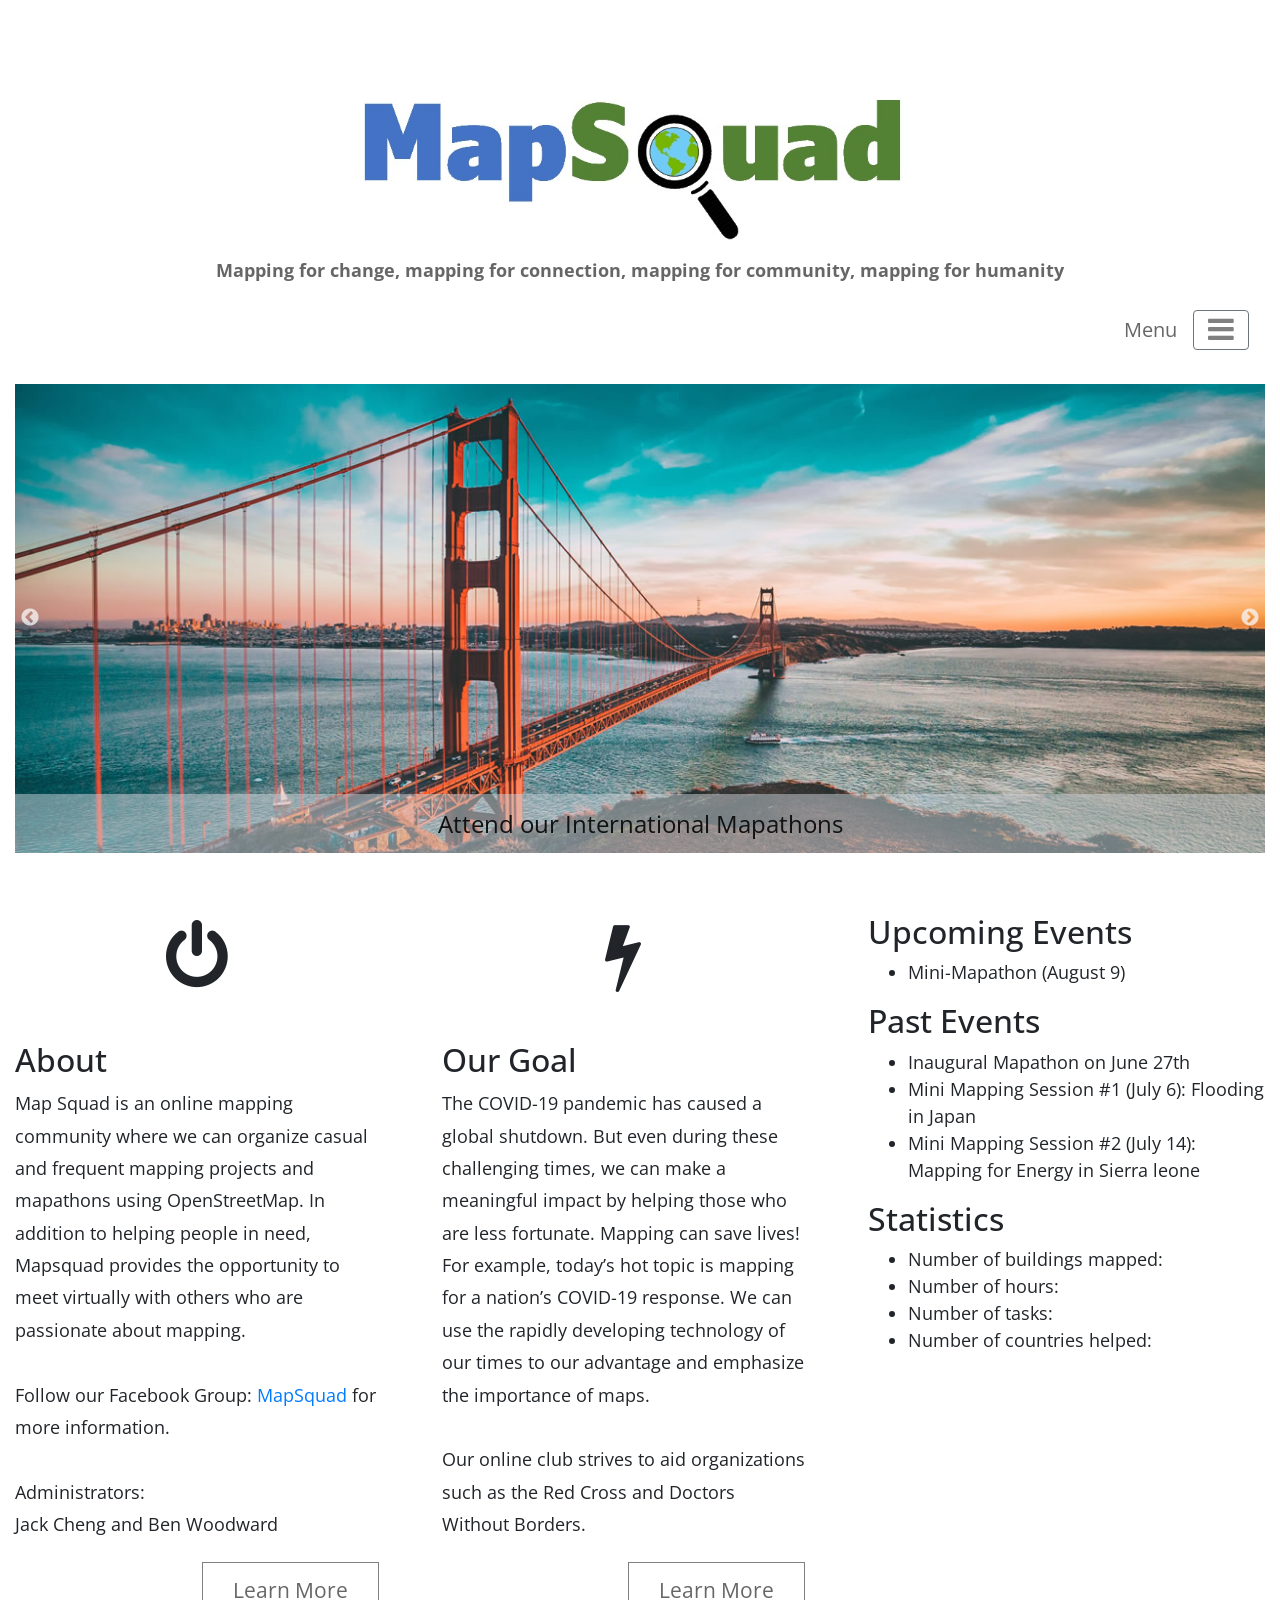
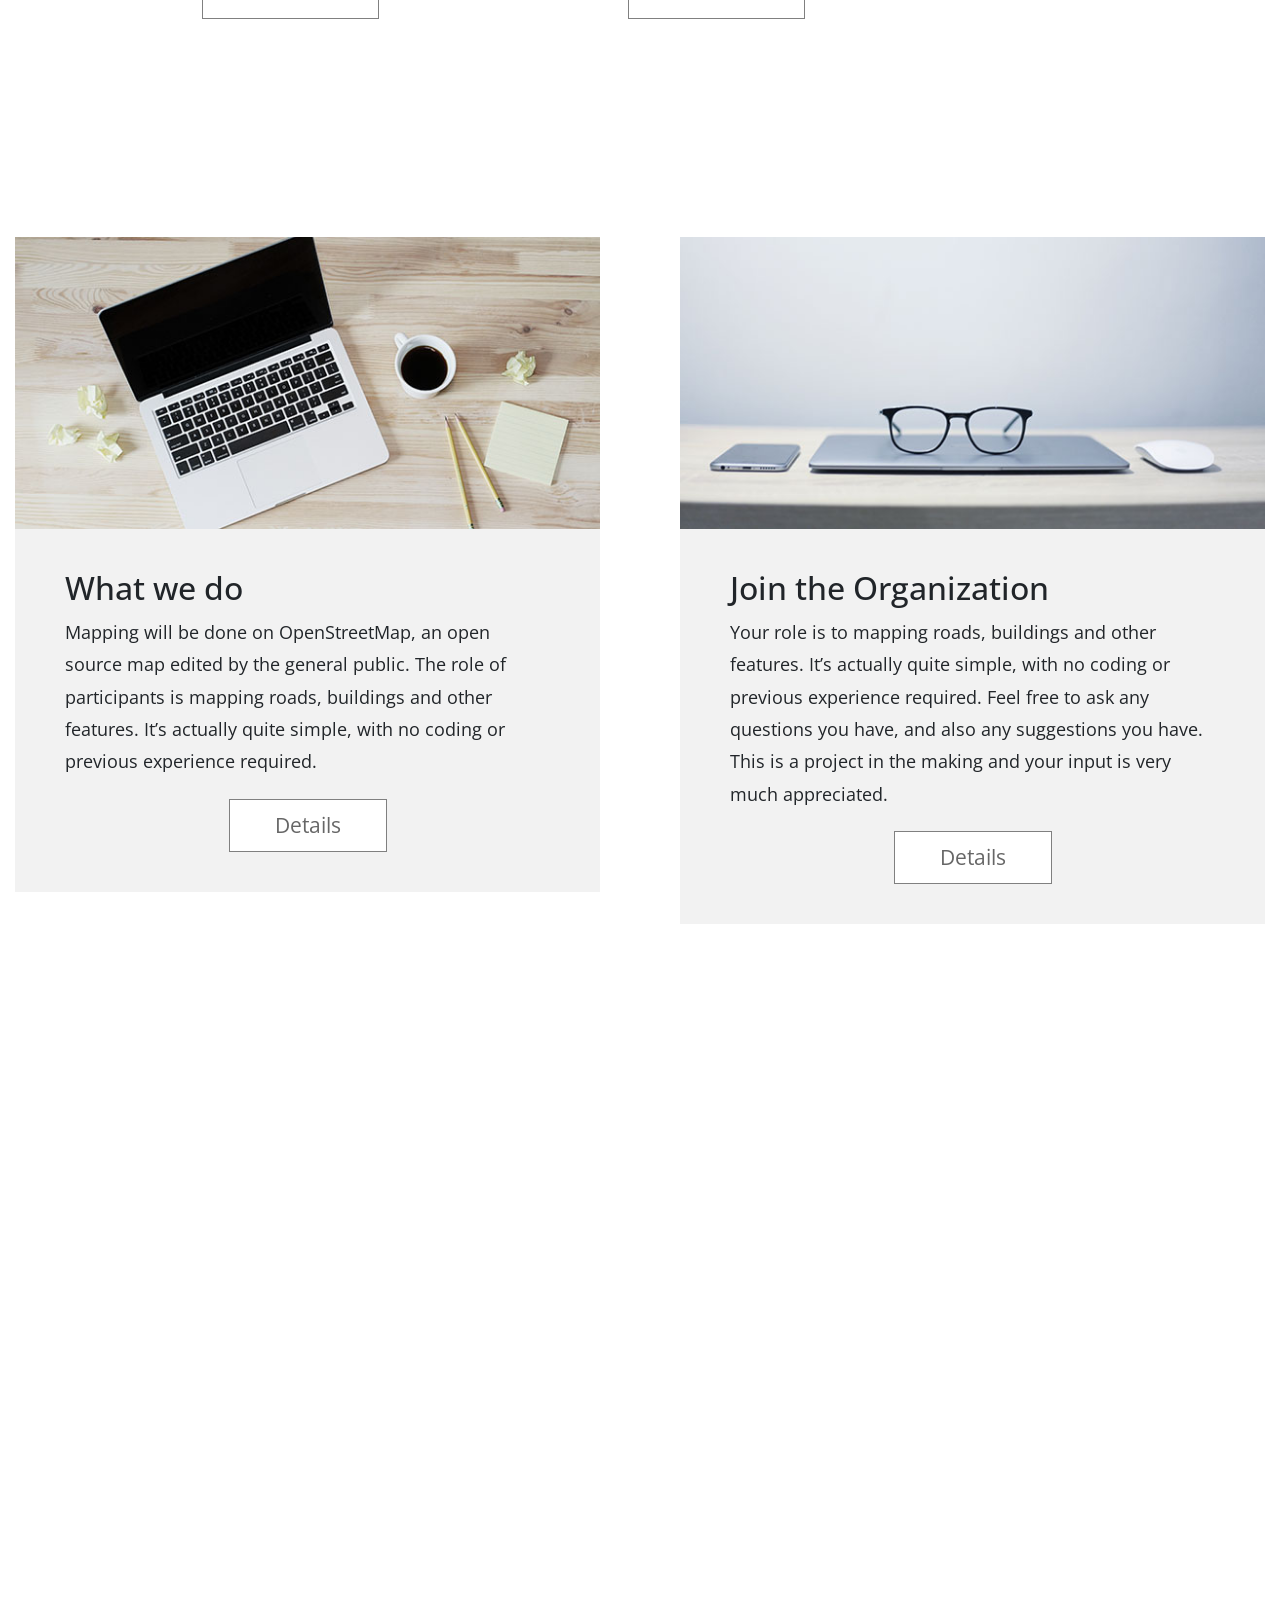
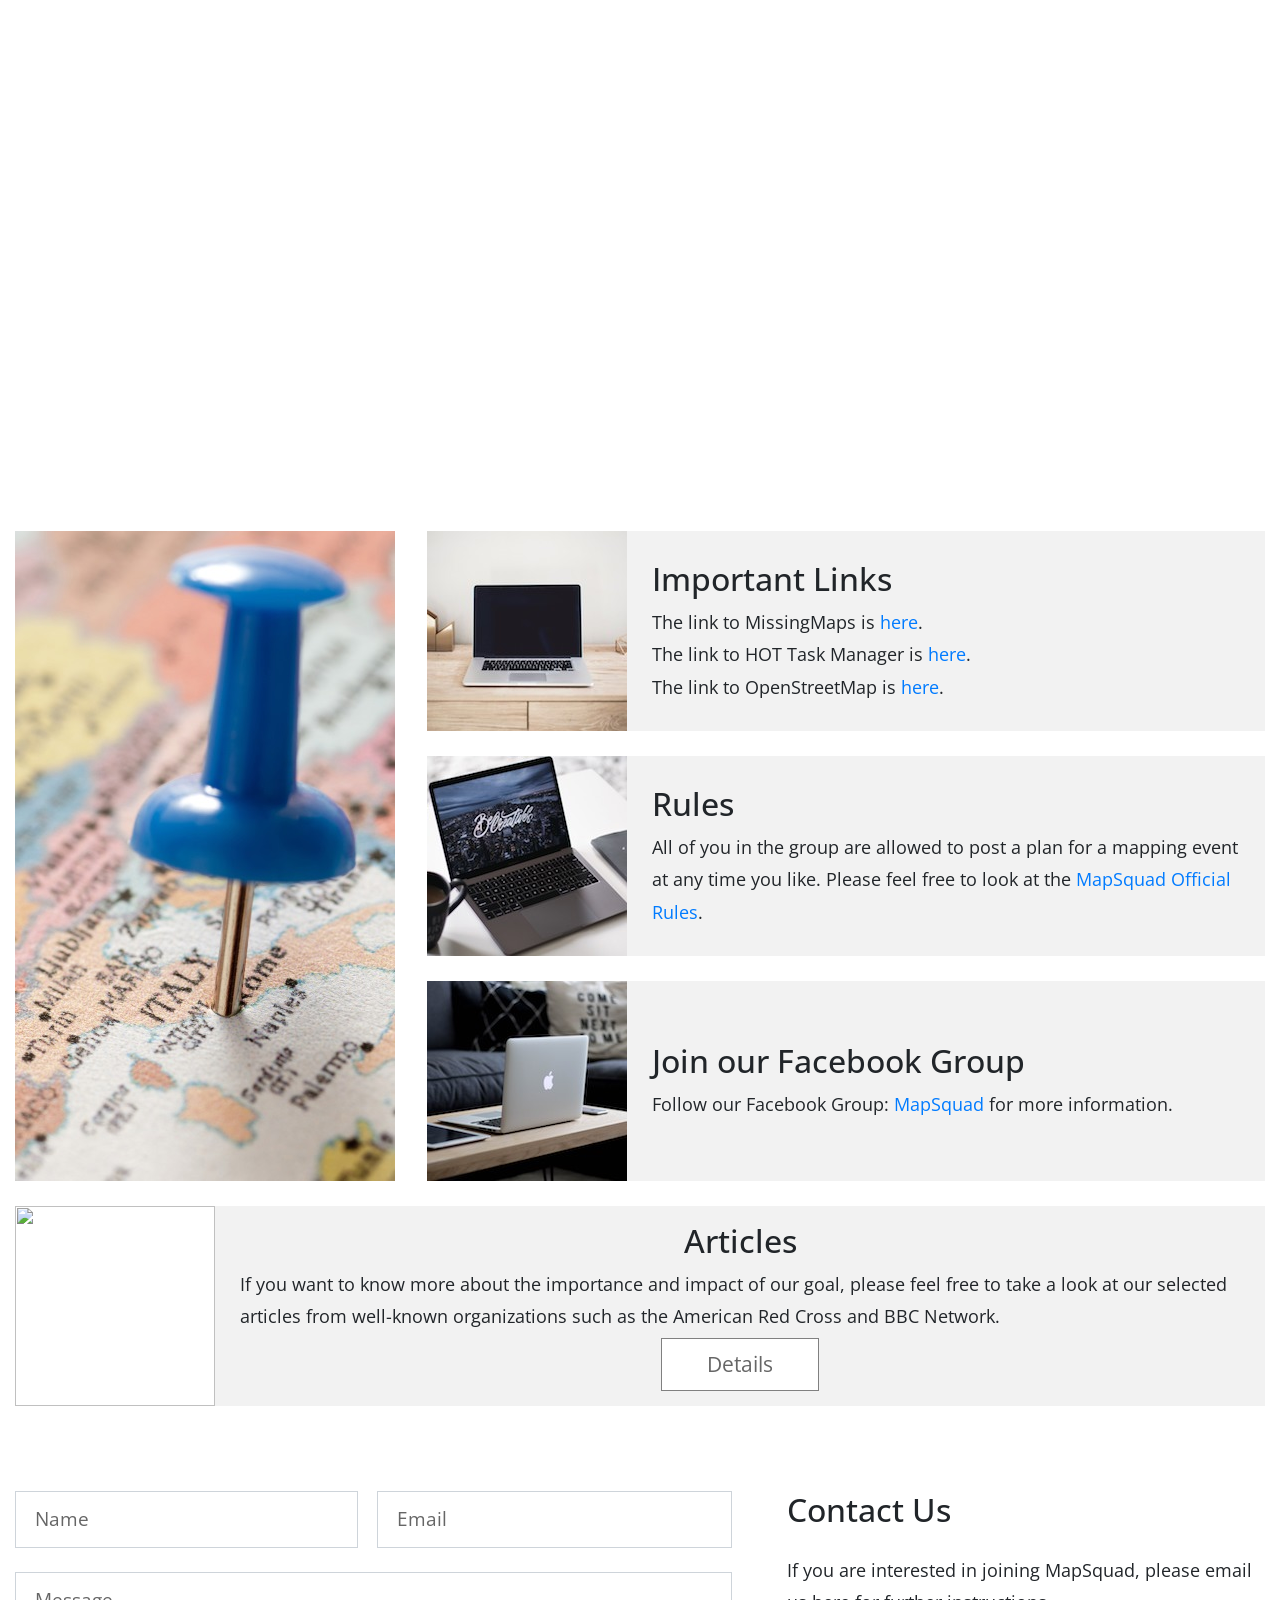
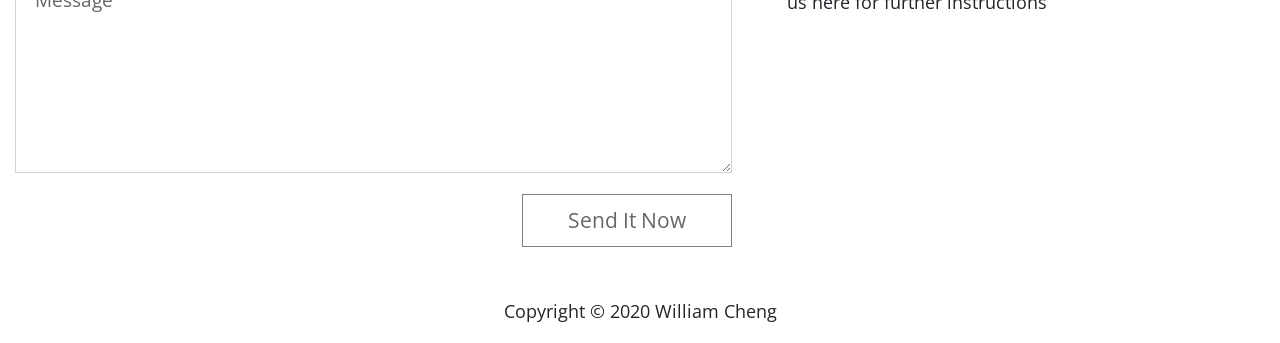
==== index.html @ 15c1f938 "Update index.html" ====
<!DOCTYPE html>
<html>

<head>
    <meta charset="utf-8">
    <meta http-equiv="X-UA-Compatible" content="IE=edge">
    <meta name="viewport" content="width=device-width, initial-scale=1">

    <title>MapSquad Official Website</title>

    <link rel="stylesheet" href="https://fonts.googleapis.com/css?family=Open+Sans:300,400">
    <!-- Google web font "Open Sans" -->
    <link rel="stylesheet" href="font-awesome-4.5.0/css/font-awesome.min.css">
    <!-- Font Awesome -->
    <link rel="stylesheet" href="css/bootstrap.min.css">
    <link rel="stylesheet" type="text/css" href="slick/slick.css" />
    <link rel="stylesheet" type="text/css" href="slick/slick-theme.css" />
    <link rel="stylesheet" href="css/tooplate-style.css">
    <!-- tooplate style -->

    <script>
        var renderPage = true;

        if (navigator.userAgent.indexOf('MSIE') !== -1 || navigator.appVersion.indexOf('Trident/') > 0) {
            /* Microsoft Internet Explorer detected in. */
            alert("Please view this in a modern browser such as Chrome,Microsoft Edge, or Firefox.");
            renderPage = false;
        }
    </script>

</head>

<body>
    <!-- Loader -->
    <div id="loader-wrapper">
        <div id="loader"></div>
        <div class="loader-section section-left"></div>
        <div class="loader-section section-right"></div>
    </div>
    <div class="container">
        <section class="tm-section-head" id="top">
            <header id="header" class="text-center tm-text-gray">
                <img src = "img/MapSquadLogo.jpg" alt = "MapSquad's Logo" style="width:600px;">
                <p><strong>Mapping for change, mapping for connection, mapping for community, mapping for humanity</strong></p>
            </header>

            <nav class="navbar narbar-light">
                <a class="navbar-brand tm-text-gray" href="#">
                    Menu
                </a>
                <button type="button" id="nav-toggle" class="navbar-toggler collapsed" data-toggle="collapse" data-target="#mainNav" aria-expanded="false"
                    aria-label="Toggle navigation">
                    <span class="navbar-toggler-icon">
                        <i class="fa fa-navicon tm-fa-toggler-icon"></i>
                    </span>
                </button>
                <div id="mainNav" class="collapse navbar-collapse tm-bg-white">
                    <ul class="navbar-nav ml-auto">
                        <li class="nav-item">
                            <a class="nav-link tm-text-gray" href="#top">Home
                                <span class="sr-only">(current)</span>
                            </a>
                        </li>
                        <li class="nav-item">
                            <a class="nav-link tm-text-gray" href="#tm-section-2">Information</a>
                        </li>
                        <li class="nav-item">
                            <a class="nav-link tm-text-gray" href="#tm-section-6">Contact</a>
                        </li>
                        <li class= "nav-item">
                            <a class = "nav-link tm-text-gray" href = "rules.html">Rules</a>
                        </li>
                        <li class= "nav-item">
                            <a class = "nav-link tm-text-gray" href = "articles.html">Articles</a>
                        </li>
                    </ul>
                </div>
            </nav>

            <div class="navbar navbar-default navbar-fixed-top">
                <a href="/index.html" class="navbar-brand"></a>
                <botton class="navbar-toggle collapsed" data-toggle="collapse" data-target="#mydropdown">
                    <span class="icon-bar"></span>
                    <span class="icon-bar"></span>
                    <span class="icon-bar"></span>
                </botton>

            </div>

            <div class="collapse navbar-collapse" id="mydropdown">

                <ul class="nav navbar-nav">
                    <li>
                        <a href="#">Home</a>
                    </li>
                    <li>
                        <a href="#">info</a>
                    </li>
                    <li>
                        <a href="#">contact</a>
                    </li>
                </ul>
            </div>
        </section>
<!--Slideshow-->
        <section class="row" id="tm-section-1">
            <div class="col-lg-12 tm-slider-col">
                <div class="tm-img-slider">
                    <div class="tm-img-slider-item" href="img/gallery-img-01.jpg">
                        <p class="tm-slider-caption">Attend our International Mapathons</p>
                        <img src="img/gallery-img-01.jpg" alt="Image" class="tm-slider-img">
                    </div>
                    <div class="tm-img-slider-item" href="img/africapic.jpg">
                        <p class="tm-slider-caption">Help make a positive difference through OpenStreetMaps</p>
                        <img src="img/africapic.jpg" alt="Image" class="tm-slider-img">
                    </div>
                    <div class="tm-img-slider-item" href="img/gallery-img-03.jpg">
                        <p class="tm-slider-caption">Volunteer online from home</p>
                        <img src="img/gallery-img-03.jpg" alt="Image" class="tm-slider-img">
                    </div>
                </div>
            </div>
        </section>

        <section class="tm-section-2 tm-section-mb" id="tm-section-2">
            <div class="row">
                <div class="col-xl-4 col-lg-4 col-md-6 mb-lg-0 mb-md-5 mb-5 pr-md-5">
                    <header class="text-center">
                        <i class="fa fa-4x fa-power-off pl-5 pb-5 pr-5 pt-2"></i>
                    </header>

                    <h2>About</h2>
                    <p>Map Squad is an online mapping community where we can organize casual and frequent mapping projects and mapathons using OpenStreetMap. 
                        In addition to helping people in need, Mapsquad provides the opportunity to meet virtually with others who are passionate about mapping.
                    <br> <br> Follow our Facebook Group:
                    <a href="https://www.facebook.com/groups/593723437943021" target="_blank">MapSquad</a> for more information. <br><br>
                    Administrators: <br>Jack Cheng and Ben Woodward
                    </p>

                    <a href="#tm-section-3" class="btn tm-btn-pad-2 float-right">Learn More</a>
                </div>
                <div class="col-xl-4 col-lg-4 col-md-6 mb-lg-0 mb-md-5 mb-5 pr-md-5">
                    <header class="text-center">
                        <i class="fa fa-4x fa-bolt pl-5 pb-5 pr-5 pt-2"></i>
                    </header>
                    <h2>Our Goal</h2>
                    <p> 
                        The COVID-19 pandemic has caused a global shutdown. But even during these challenging times, we can make a meaningful impact by helping those who are less fortunate. Mapping can save lives! For example, today’s hot topic is mapping for a nation’s COVID-19 response.
                        We can use the rapidly developing technology of our times to our advantage and emphasize the importance of maps.
                        <br><br> Our online club strives to aid organizations such as the Red Cross and Doctors Without Borders. 
                    
                    </p>

                    <a href="#tm-section-4" class="btn tm-btn-pad-2 float-right">Learn More</a>
                </div>

                <div class="col-xl-4 col-lg-4 col-md-12">
                    <h2>Upcoming Events</h2>
                    <ul>
                    <li>Mini-Mapathon (August 9)</li>
                    </ul>
                    <h2>Past Events</h2>
                    <ul>
                    <li>Inaugural Mapathon on June 27th</li>
                    <li>Mini Mapping Session #1 (July 6): Flooding in Japan</li>
                    <li>Mini Mapping Session #2 (July 14): Mapping for Energy in Sierra leone</li>
                    </ul>
                    <h2>Statistics</h2>
                    <ul>
                    <li>Number of buildings mapped: </li>
                    <li>Number of hours: </li>
                    <li>Number of tasks: </li>
                    <li>Number of countries helped:</li>
                    </ul>
                    <br>
                    <iframe src="https://calendar.google.com/calendar/embed?src=n0aubh1vg38bom6nrv19vrtueo%40group.calendar.google.com&ctz=America%2FEdmonton" style="border: 0" width="400" height="350" frameborder="0" scrolling="no" align = "center"></iframe>
                </div>
            </div>
        </section>

        <section class="tm-section-3 tm-section-mb" id="tm-section-3">
            <div class="row">
                <div class="col-md-6 tm-mb-sm-4 tm-2col-l">
                    <div class="image">
                        <img src="img/tm-img-1.jpg" class="img-fluid" />
                    </div>
                    <div class="tm-box-3">
                        <h2>What we do</h2>
                        <p> Mapping will be done on OpenStreetMap, an open source map edited by the general public.  
                            The role of participants is mapping roads, buildings and other features. It’s actually quite simple, with no coding or previous experience required. 
                            </p>
                        <div class="text-center">
                            <a href="#tm-section-5" class="btn btn-big">Details</a>
                        </div>
                    </div>
                </div>
                <div class="col-md-6 tm-2col-r">
                    <div class="image">
                        <img src="img/tm-img-2.jpg" class="img-fluid" />
                    </div>
                    <div class="tm-box-3">
                        <header>
                            <h2>Join the Organization</h2>
                        </header>
                        <p> Your role is to mapping roads, buildings and other features. It’s actually quite simple, with no coding or previous experience required.
                            
                            Feel free to ask any questions you have, and also any suggestions you have. This is a project in the making and your input is very much appreciated.
                            </p>
                        <div class="text-center">
                            <a href="#tm-section-5" class="btn btn-big">Details</a>
                        </div>
                    </div>
                </div>
            </div>
        </section>
        <iframe width="1280" height="720" src="https://www.youtube.com/embed/wEEnOqmVfqM" frameborder="0" allow="accelerometer; autoplay; encrypted-media; gyroscope; picture-in-picture" allowfullscreen></iframe>

        <section class="tm-section-4 tm-section-mb" id="tm-section-4">
            <div class="row">

            </div>
        </section>

        <section class="tm-section-5" id="tm-section-5">
            <div class="row">
                <div class="col-lg-4 col-md-12 col-sm-12">
                    <div class="image fit">
                        <img src="img/italymap.jpg" class="img-fluid">
                    </div>
                </div>
                <div class="col-lg-8 col-md-12 col-sm-12 pl-lg-0">
                    <div class="media tm-media">
                        <img src="img/sc4-img-2.jpg" class="img-responsive tm-media-img">
                        <div class="media-body tm-box-5">
                            <h2>Important Links</h2>
                            <p class="mb-0">The link to MissingMaps is <a href = "https://www.missingmaps.org/" target="_blank">here</a>.</p>
                            <p class="mb-0">The link to HOT Task Manager is <a href = "https://tasks.hotosm.org/" target = "_blank">here</a>.</p>
                            <p class="mb-0">The link to OpenStreetMap is <a href = "https://www.openstreetmap.org/" target = "_blank">here</a>.</p>
                        </div>
                    </div>
                    <div class="media tm-media">
                        <img src="img/sc4-img-3.jpg" class="img-responsive tm-media-img">
                        <div class="media-body tm-box-5">
                            <h2>Rules</h2>
                            <p class="mb-0">All of you in the group are allowed to post a plan for a mapping event at any time you like. Please feel free to look at the <a href = "rules.html">MapSquad Official Rules</a>.
                            </p>
                        </div>
                    </div>
                    <div class="media tm-media">
                        <img src="img/sc4-img-4.jpg" class="img-responsive tm-media-img">
                        <div class="media-body tm-box-5">
                            <h2>Join our Facebook Group</h2>
                            <p class="mb-0"> Follow our Facebook Group: <a href = "https://www.facebook.com/groups/593723437943021" target = "_blank">MapSquad</a> for more information. </p>
                        </div>
                    </div>
                </div>
            </div>
        </section>
        <section class="tm-section-6">
            <div class = "text-center">
                <div class="media tm-media">
                    <img src="https://bluedot.ca/wp-content/uploads/2016/03/newspaper-image-iStock_000004661519Large.jpg" class="img-responsive tm-media-img">
                    <div class="media-body tm-box-5">
                        <h2>Articles</h2>
                        <p class="mb-0" align = "left"> If you want to know more about the importance and impact of our goal, please feel free to take a look at our selected articles
                            from well-known organizations such as the American Red Cross and BBC Network.
                            </p>
                            <div class="text-center">
                                <a href = "articles.html" class="btn btn-big">Details</a>
                            </div>
                    </div>
                </div>
            </div>
        </section>

        <section class="tm-section-6" id="tm-section-6">
            <div class="row">
                <div class="col-lg-7 col-md-7 col-xs-12">
                    <div class="contact_message">
                        <form action="" method="post" class="contact-form">
                            <div class="row mb-2">
                                <div class="form-group col-xl-6">
                                    <input type="text" id="contact_name" name="contact_name" class="form-control" placeholder="Name" required/>
                                </div>
                                <div class="form-group col-xl-6 pl-xl-1">
                                    <input type="email" id="contact_email" name="contact_email" class="form-control" placeholder="Email" required/>
                                </div>
                            </div>
                            <div class="form-group">
                                <textarea id="contact_message" name="contact_message" class="form-control" rows="6" placeholder="Message" required></textarea>
                            </div>
                            <button type="submit" class="btn  tm-btn-submit float-right btn-big">Send It Now</button>
                        </form>
                    </div>
                </div>

                <div class="col-lg-5 col-md-5 col-xs-12 tm-contact-right">
                    <div class="tm-address-box">
                        <h2 class="mb-4">Contact Us</h2>
                        <p class="mb-5">If you are interested in joining MapSquad, please email us here for further instructions</p>
                    </div>
                </div>
            </div>
        </section>
        <footer class="mt-5">
            <p class="text-center">Copyright © 2020 William Cheng</p>
        </footer>
    </div>

    <!-- load JS files -->
    <script type="text/javascript" src="js/jquery-1.11.3.min.js"></script>
    <script src="js/popper.min.js"></script>
    <!-- https://popper.js.org/ -->
    <script src="js/bootstrap.min.js"></script>
    <!-- https://getbootstrap.com/ -->
    <script type="text/javascript" src="slick/slick.min.js"></script>
    <!-- Slick Carousel -->

    <script>
        function setCarousel() {
            var slider = $('.tm-img-slider');

            if (slider.hasClass('slick-initialized')) {
                slider.slick('destroy');
            }

            if ($(window).width() > 991) {
                // Slick carousel
                slider.slick({
                    autoplay: true,
                    fade: true,
                    speed: 800,
                    infinite: true,
                    slidesToShow: 1,
                    slidesToScroll: 1
                });
            } else {
                slider.slick({
                    autoplay: true,
                    fade: true,
                    speed: 800,
                    infinite: true,
                    slidesToShow: 1,
                    slidesToScroll: 1
                });
            }
        }

        $(document).ready(function () {
            if (renderPage) {
                $('body').addClass('loaded');
            }

            setCarousel();

            $(window).resize(function () {
                setCarousel();
            });

            // Close menu after link click
            $('.nav-link').click(function () {
                $('#mainNav').removeClass('show');
            });

            // https://css-tricks.com/snippets/jquery/smooth-scrolling/
            // Select all links with hashes
            $('a[href*="#"]')
                // Remove links that don't actually link to anything
                .not('[href="#"]')
                .not('[href="#0"]')
                .click(function (event) {
                    // On-page links
                    if (
                        location.pathname.replace(/^\//, '') == this.pathname.replace(/^\//, '')
                        &&
                        location.hostname == this.hostname
                    ) {
                        // Figure out element to scroll to
                        var target = $(this.hash);
                        target = target.length ? target : $('[name=' + this.hash.slice(1) + ']');
                        // Does a scroll target exist?
                        if (target.length) {
                            // Only prevent default if animation is actually gonna happen
                            event.preventDefault();
                            $('html, body').animate({
                                scrollTop: target.offset().top + 1
                            }, 1000, function () {
                                // Callback after animation
                                // Must change focus!
                                var $target = $(target);
                                $target.focus();
                                if ($target.is(":focus")) { // Checking if the target was focused
                                    return false;
                                } else {
                                    $target.attr('tabindex', '-1'); // Adding tabindex for elements not focusable
                                    $target.focus(); // Set focus again
                                };
                            });
                        }
                    }
                });
        });
    </script>

</body>

</html>
---- css/tooplate-style.css ----
/*

Template 2103 Central

http://www.tooplate.com/view/2103-central
	
*/

body {
  font-family: "Open Sans", Helvetica, Arial, sans-serif;
  font-size: 18px;
  font-weight: 400;
  -webkit-font-smoothing: antialiased;
  overflow-x: hidden;
}

a:hover,
a:focus,
.tm-text-gray {
  color: #666666;
}

.tm-text-black {
  color: #212529;
}
h1 {
  font-size: 3rem;
}
p {
  line-height: 1.8;
}

.navbar-toggler {
  border-color: #6c757d;
  cursor: pointer;
}

#mainNav {
  background: white;
  padding: 5px 15px;
  width: 180px;
  position: absolute;
  top: 50px;
  right: 15px;
  -webkit-box-shadow: 0px 0px 7px 0px rgba(214, 214, 214, 1);
  -moz-box-shadow: 0px 0px 7px 0px rgba(214, 214, 214, 1);
  box-shadow: 0px 0px 7px 0px rgba(214, 214, 214, 1);
  z-index: 1000;
}

.navbar {
  justify-content: flex-end;
}
button {
  cursor: pointer;
}
button:focus {
  outline: none;
}
.tm-section-mb {
  margin-bottom: 90px;
}

#top {
  padding-top: 65px;
}

#tm-section-2,
#tm-section-6 {
  padding-top: 60px;
}

.tm-section-4 {
  padding: 0px;
  padding-top: 100px;
  padding-bottom: 80px;
  background-image: url(../img/maptable.jpg);
  background-size: cover;
  background-attachment: fixed;
  background-position: center;
  position: relative;
  height: 300px;
}

.menu {
  float: right;
}

.tm-box-3 {
  padding: 40px 50px;
  background: #f2f2f2;
}

.tm-box-5 {
  display: flex;
  flex-direction: column;
  justify-content: center;
  padding-left: 25px;
  padding-right: 25px;
  min-height: 200px;
  background: #f2f2f2;
}

.tm-media {
  margin-bottom: 25px;
}

.slick-dots li button:before {
  font-size: 20px;
  color: white;
  opacity: 1;
}

.tm-img-slider-item {
  position: relative;
}

.tm-slider-caption {
  color: white;
  font-size: 1.5rem;
  position: absolute;
  bottom: 0;
  left: 0;
  width: 100%;
  text-align: center;
  z-index: 1000;
  margin-bottom: 0;
  padding: 8px 30px;
  background-color: rgba(206, 212, 218, 0.5);
  color: #111;
}

.tm-img-container {
  width: 96%;
  max-width: 1020px;
}

.slick-dots {
  position: absolute;
  bottom: -50px;
  display: block;
  width: 100%;
  padding: 0;
  list-style: none;
  text-align: center;
}

.slick-prev:before,
.slick-next:before {
  color: #f8f9fa;
}

.slick-prev {
  left: 5px;
  z-index: 1000;
}

.slick-next {
  right: 5px;
}
.tm-slider-img {
  width: 100%;
}

.tm-slider-img,
.slick-slide {
  min-height: 250px;
}

.tm-slider-img {
  min-width: 500px;
}

.footer {
  padding: 15px;
  position: absolute;
  bottom: 0;
  left: 0;
  color: white;
  text-align: center;
  width: 100%;
}

a {
  transition: all 0.3s ease;
}

.btn {
  background-color: white;
  border-color: gray;
  border-radius: 0;
  color: #666666;
  font-size: 1.3rem;
  margin-top: 5px;
  padding: 12px 30px;
}

.btn-big {
  padding: 10px 45px;
}

.btn:hover,
.btn:focus {
  background-color: gray;
  color: white;
}

.tm-media-img {
  width: 200px;
  height: 200px;
}

.float-right {
  float: right;
}

.tm-fa-toggler-icon {
  font-size: 30px;
  padding: 0;
  color: gray;
}

.tm-2col-l {
  padding-right: 40px;
}
.tm-2col-r {
  padding-left: 40px;
}

.form-control {
  border-radius: 0;
  font-size: 1.2rem;
  padding: 13px 19px;
}

.form-control:focus {
  border-color: #b5b5b5;
  box-shadow: 0 0 0 0.2rem #a3a3a329;
}

.form-control::placeholder {
  /* Chrome, Firefox, Opera, Safari 10.1+ */
  color: #666666;
  opacity: 1;
  /* Firefox */
}

.form-control:-ms-input-placeholder {
  /* Internet Explorer 10-11 */
  color: #666666;
}

.form-control::-ms-input-placeholder {
  /* Microsoft Edge */
  color: #666666;
}

.form-control::placeholder {
  /* Chrome, Firefox, Opera, Safari 10.1+ */
  color: #666666;
  opacity: 1;
  /* Firefox */
}

.form-control:-ms-input-placeholder {
  /* Internet Explorer 10-11 */
  color: #666666;
}

.form-control::-ms-input-placeholder {
  /* Microsoft Edge */
  color: #666666;
}

/* Loader */

#loader-wrapper {
  position: fixed;
  top: 0;
  left: 0;
  width: 100%;
  height: 100%;
  z-index: 2000;
}
#loader {
  display: block;
  position: relative;
  left: 50%;
  top: 50%;
  width: 150px;
  height: 150px;
  margin: -75px 0 0 -75px;
  border-radius: 50%;
  border: 3px solid transparent;
  border-top-color: #3498db;

  -webkit-animation: spin 2s linear infinite; /* Chrome, Opera 15+, Safari 5+ */
  animation: spin 2s linear infinite; /* Chrome, Firefox 16+, IE 10+, Opera */

  z-index: 1001;
}

#loader:before {
  content: "";
  position: absolute;
  top: 5px;
  left: 5px;
  right: 5px;
  bottom: 5px;
  border-radius: 50%;
  border: 3px solid transparent;
  border-top-color: #e74c3c;

  -webkit-animation: spin 3s linear infinite; /* Chrome, Opera 15+, Safari 5+ */
  animation: spin 3s linear infinite; /* Chrome, Firefox 16+, IE 10+, Opera */
}

#loader:after {
  content: "";
  position: absolute;
  top: 15px;
  left: 15px;
  right: 15px;
  bottom: 15px;
  border-radius: 50%;
  border: 3px solid transparent;
  border-top-color: #f9c922;

  -webkit-animation: spin 1.5s linear infinite; /* Chrome, Opera 15+, Safari 5+ */
  animation: spin 1.5s linear infinite; /* Chrome, Firefox 16+, IE 10+, Opera */
}

@-webkit-keyframes spin {
  0% {
    -webkit-transform: rotate(0deg); /* Chrome, Opera 15+, Safari 3.1+ */
    -ms-transform: rotate(0deg); /* IE 9 */
    transform: rotate(0deg); /* Firefox 16+, IE 10+, Opera */
  }
  100% {
    -webkit-transform: rotate(360deg); /* Chrome, Opera 15+, Safari 3.1+ */
    -ms-transform: rotate(360deg); /* IE 9 */
    transform: rotate(360deg); /* Firefox 16+, IE 10+, Opera */
  }
}
@keyframes spin {
  0% {
    -webkit-transform: rotate(0deg); /* Chrome, Opera 15+, Safari 3.1+ */
    -ms-transform: rotate(0deg); /* IE 9 */
    transform: rotate(0deg); /* Firefox 16+, IE 10+, Opera */
  }
  100% {
    -webkit-transform: rotate(360deg); /* Chrome, Opera 15+, Safari 3.1+ */
    -ms-transform: rotate(360deg); /* IE 9 */
    transform: rotate(360deg); /* Firefox 16+, IE 10+, Opera */
  }
}

#loader-wrapper .loader-section {
  position: fixed;
  top: 0;
  width: 51%;
  height: 100%;
  background: #222222;
  z-index: 1000;
  -webkit-transform: translateX(0); /* Chrome, Opera 15+, Safari 3.1+ */
  -ms-transform: translateX(0); /* IE 9 */
  transform: translateX(0); /* Firefox 16+, IE 10+, Opera */
}

#loader-wrapper .loader-section.section-left {
  left: 0;
}

#loader-wrapper .loader-section.section-right {
  right: 0;
}

/* Loaded */
.loaded #loader-wrapper .loader-section.section-left {
  -webkit-transform: translateX(-100%); /* Chrome, Opera 15+, Safari 3.1+ */
  -ms-transform: translateX(-100%); /* IE 9 */
  transform: translateX(-100%); /* Firefox 16+, IE 10+, Opera */

  -webkit-transition: all 0.7s 0.3s cubic-bezier(0.645, 0.045, 0.355, 1);
  transition: all 0.7s 0.3s cubic-bezier(0.645, 0.045, 0.355, 1);
}

.loaded #loader-wrapper .loader-section.section-right {
  -webkit-transform: translateX(100%); /* Chrome, Opera 15+, Safari 3.1+ */
  -ms-transform: translateX(100%); /* IE 9 */
  transform: translateX(100%); /* Firefox 16+, IE 10+, Opera */

  -webkit-transition: all 0.7s 0.3s cubic-bezier(0.645, 0.045, 0.355, 1);
  transition: all 0.7s 0.3s cubic-bezier(0.645, 0.045, 0.355, 1);
}

.loaded #loader {
  opacity: 0;
  -webkit-transition: all 0.3s ease-out;
  transition: all 0.3s ease-out;
}
.loaded #loader-wrapper {
  visibility: hidden;

  -webkit-transform: translateY(-100%); /* Chrome, Opera 15+, Safari 3.1+ */
  -ms-transform: translateY(-100%); /* IE 9 */
  transform: translateY(-100%); /* Firefox 16+, IE 10+, Opera */

  -webkit-transition: all 0.3s 1s ease-out;
  transition: all 0.3s 1s ease-out;
}

/* JavaScript Turned Off */
.no-js #loader-wrapper {
  display: none;
}

@media screen and (max-width: 1199px) {
  .tm-2col-l {
    padding-right: 30px;
  }
  .tm-2col-r {
    padding-left: 30px;
  }
}

@media screen and (max-width: 991px) {
  .tm-img-container {
    max-width: 490px;
    width: 90%;
  }
  .tm-address-box {
    padding-left: 10px;
  }
  .fit {
    margin-bottom: 50px;
  }
  .tm-slider-caption {
    font-size: 1rem;
    padding: 8px 10px;
  }
  .tm-2col-l {
    padding-right: 20px;
  }
  .tm-2col-r {
    padding-left: 20px;
  }
}

@media screen and (max-width: 768px) {
  .navbar {
    justify-content: flex-end;
    position: fixed;
    right: 0;
    top: 0;
    z-index: 1000;
    flex-direction: column;
    align-items: end;
  }
  #mainNav {
    top: 90px;
    right: 30px;
  }

  .tm-2col-l {
    padding-right: 15px;
  }
  .tm-2col-r {
    padding-left: 15px;
  }
  .tm-address-box {
    padding-left: 0;
    padding-top: 40px;
  }
  .tm-form-section {
    padding-top: 80px;
    padding-bottom: 100px;
  }
  .tm-box-5 {
    padding-top: 25px;
    padding-bottom: 25px;
  }
  .tm-section-mb {
    margin-bottom: 60px;
  }
  .tm-mb-sm-4 {
    margin-bottom: 30px;
  }
}

@media screen and (max-width: 540px) {
  .tm-address-box {
    margin-bottom: 50px;
  }
  .tm-page-4-content {
    margin-bottom: 50px;
  }

  .tm-slider-caption {
    right: 0;
    left: 0;
    bottom: 0;
  }

  .tm-slider-col {
    padding-left: 0;
    padding-right: 0;
  }
}

@media screen and (max-width: 430px) {
  .tm-media {
    flex-direction: column;
  }
  .navbar {
    padding: 0;
  }
}

@media (min-width: 768px) {
  .tm-contact-right {
    padding-left: 40px;
  }
}

@media (min-width: 1200px) {
  .container {
    max-width: 1310px;
  }
}
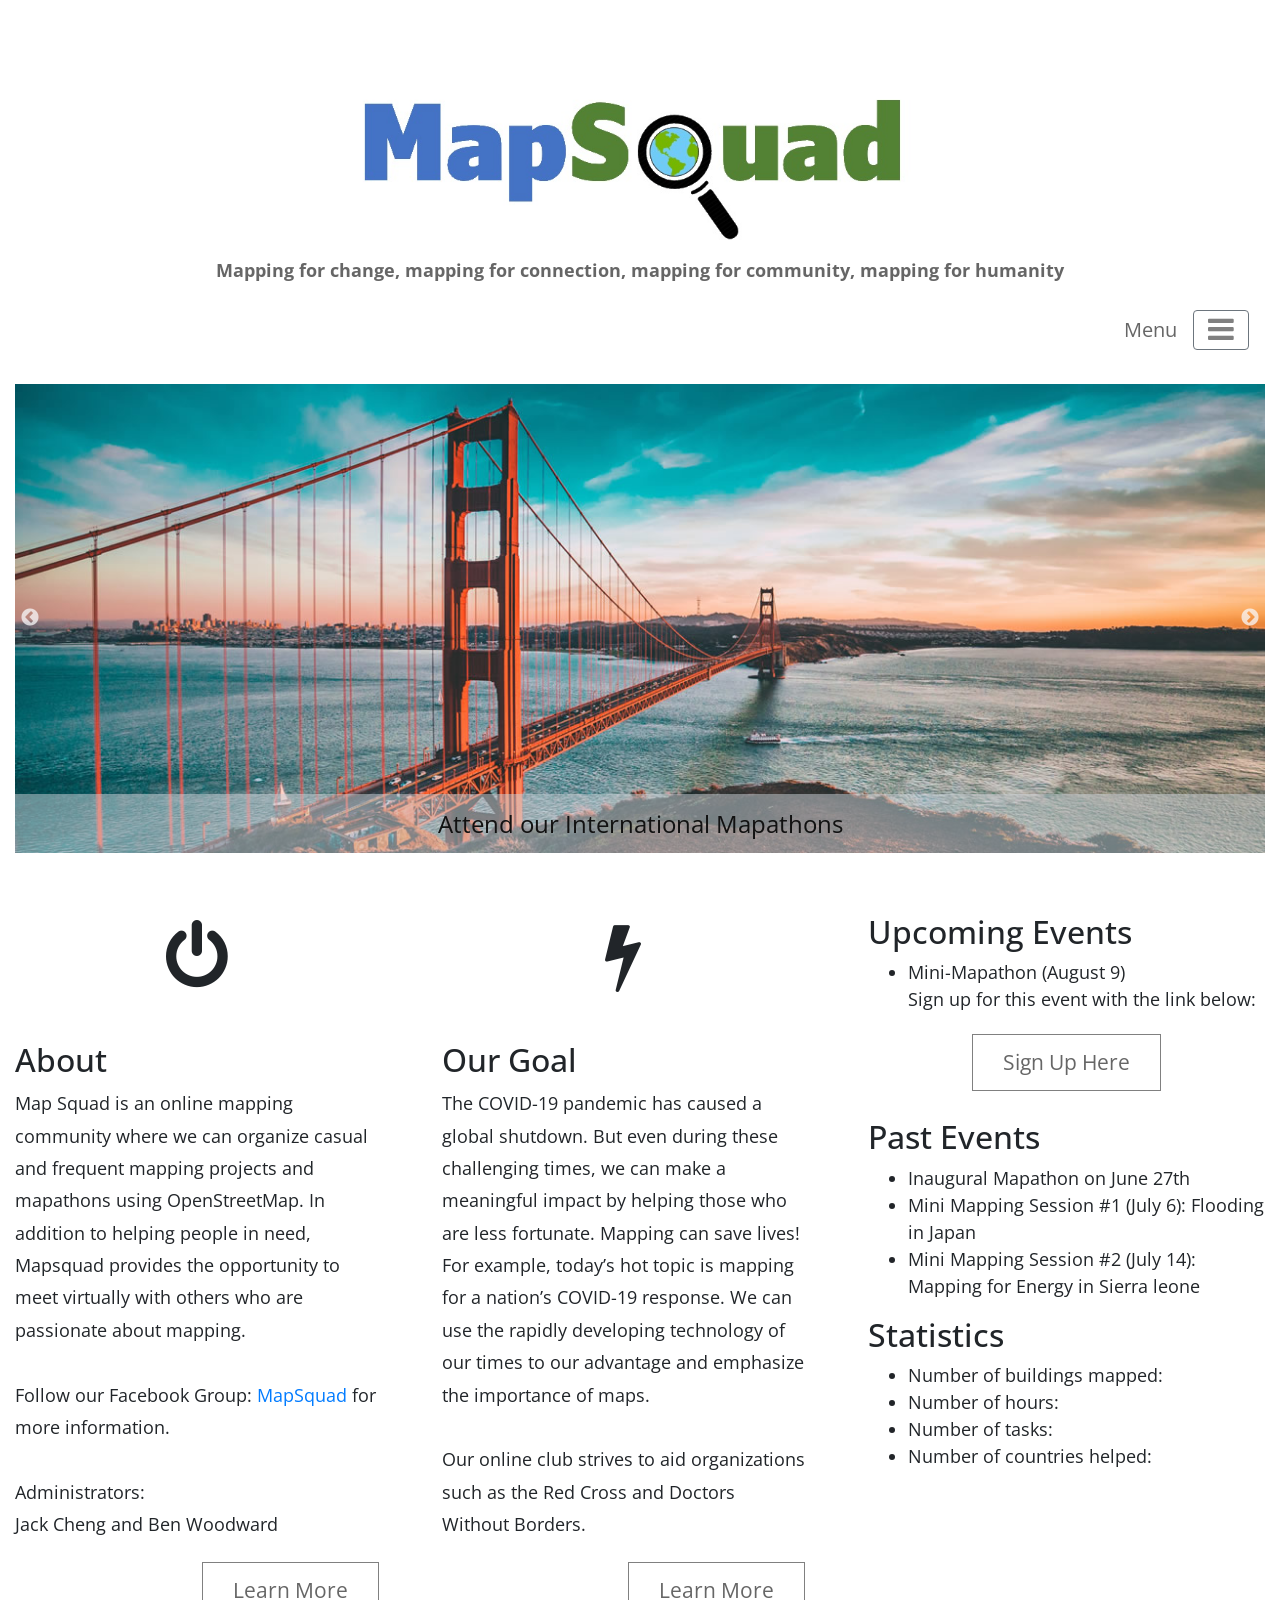
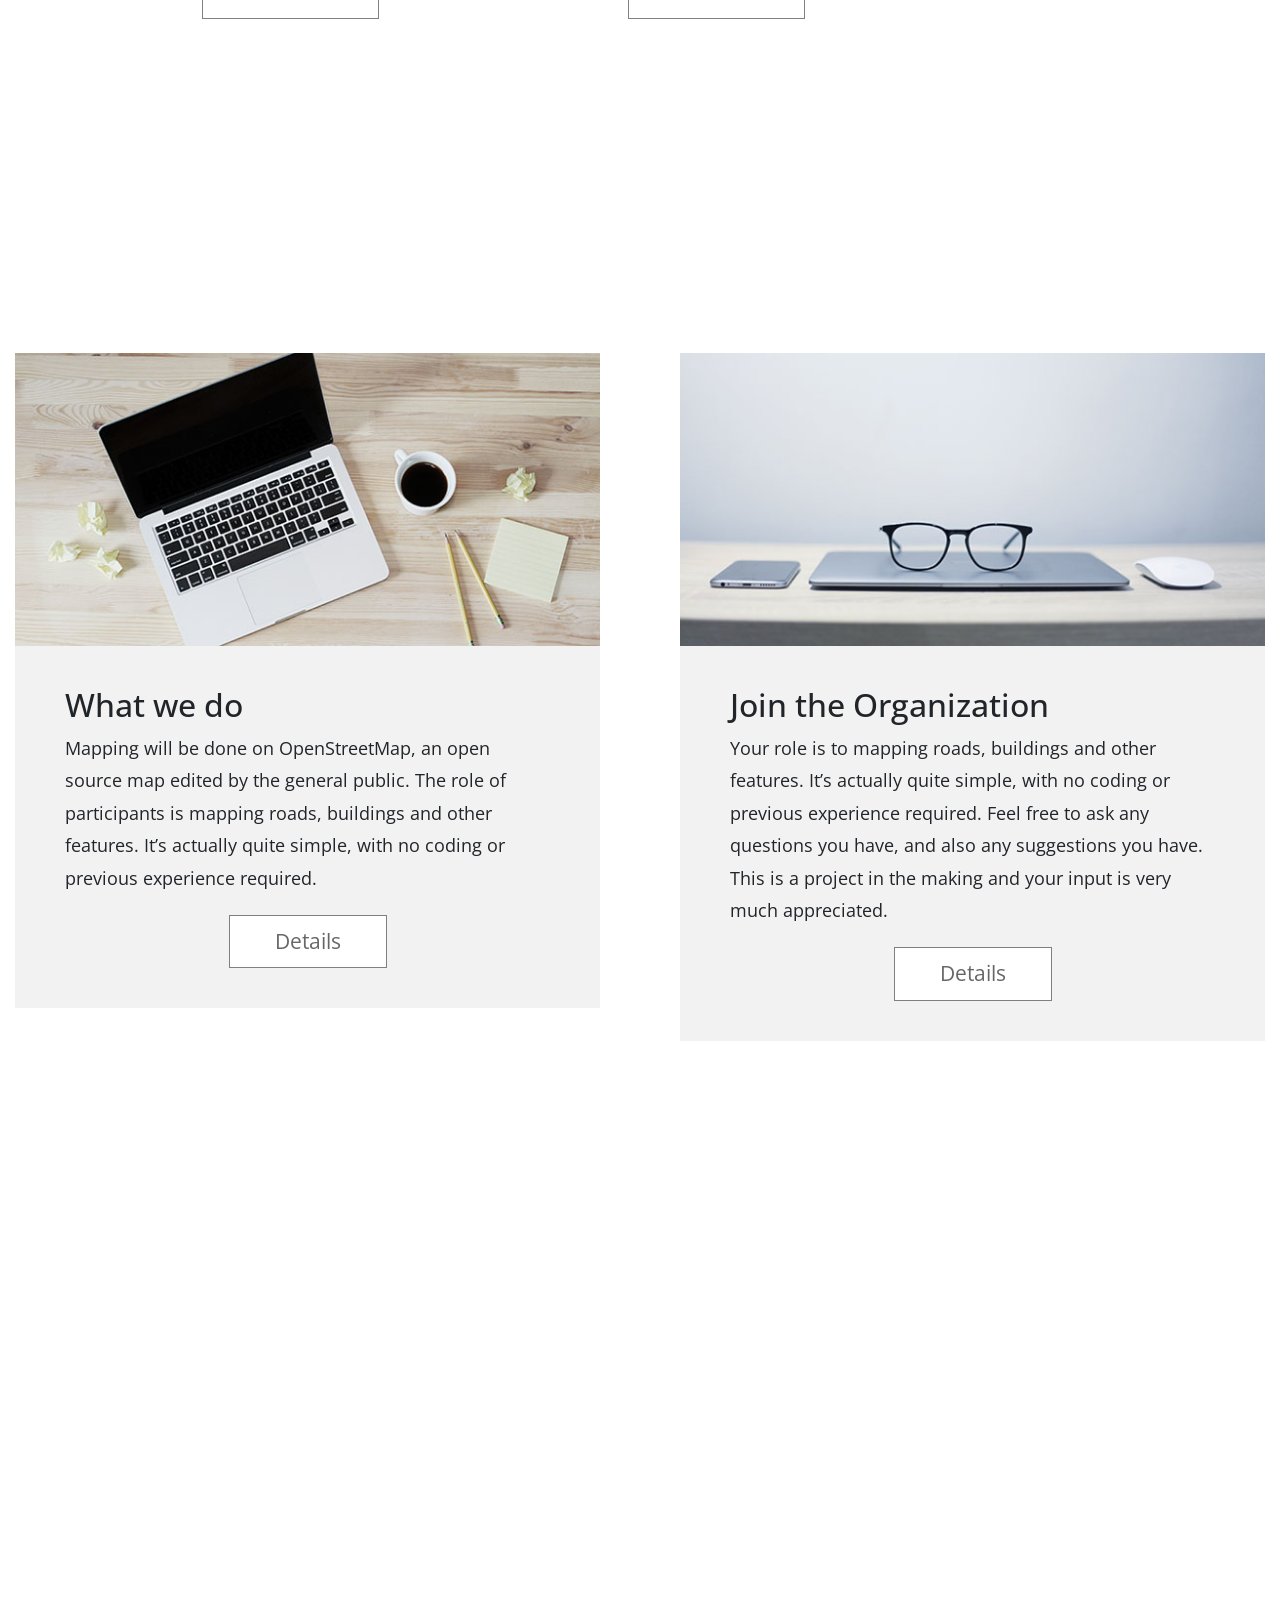
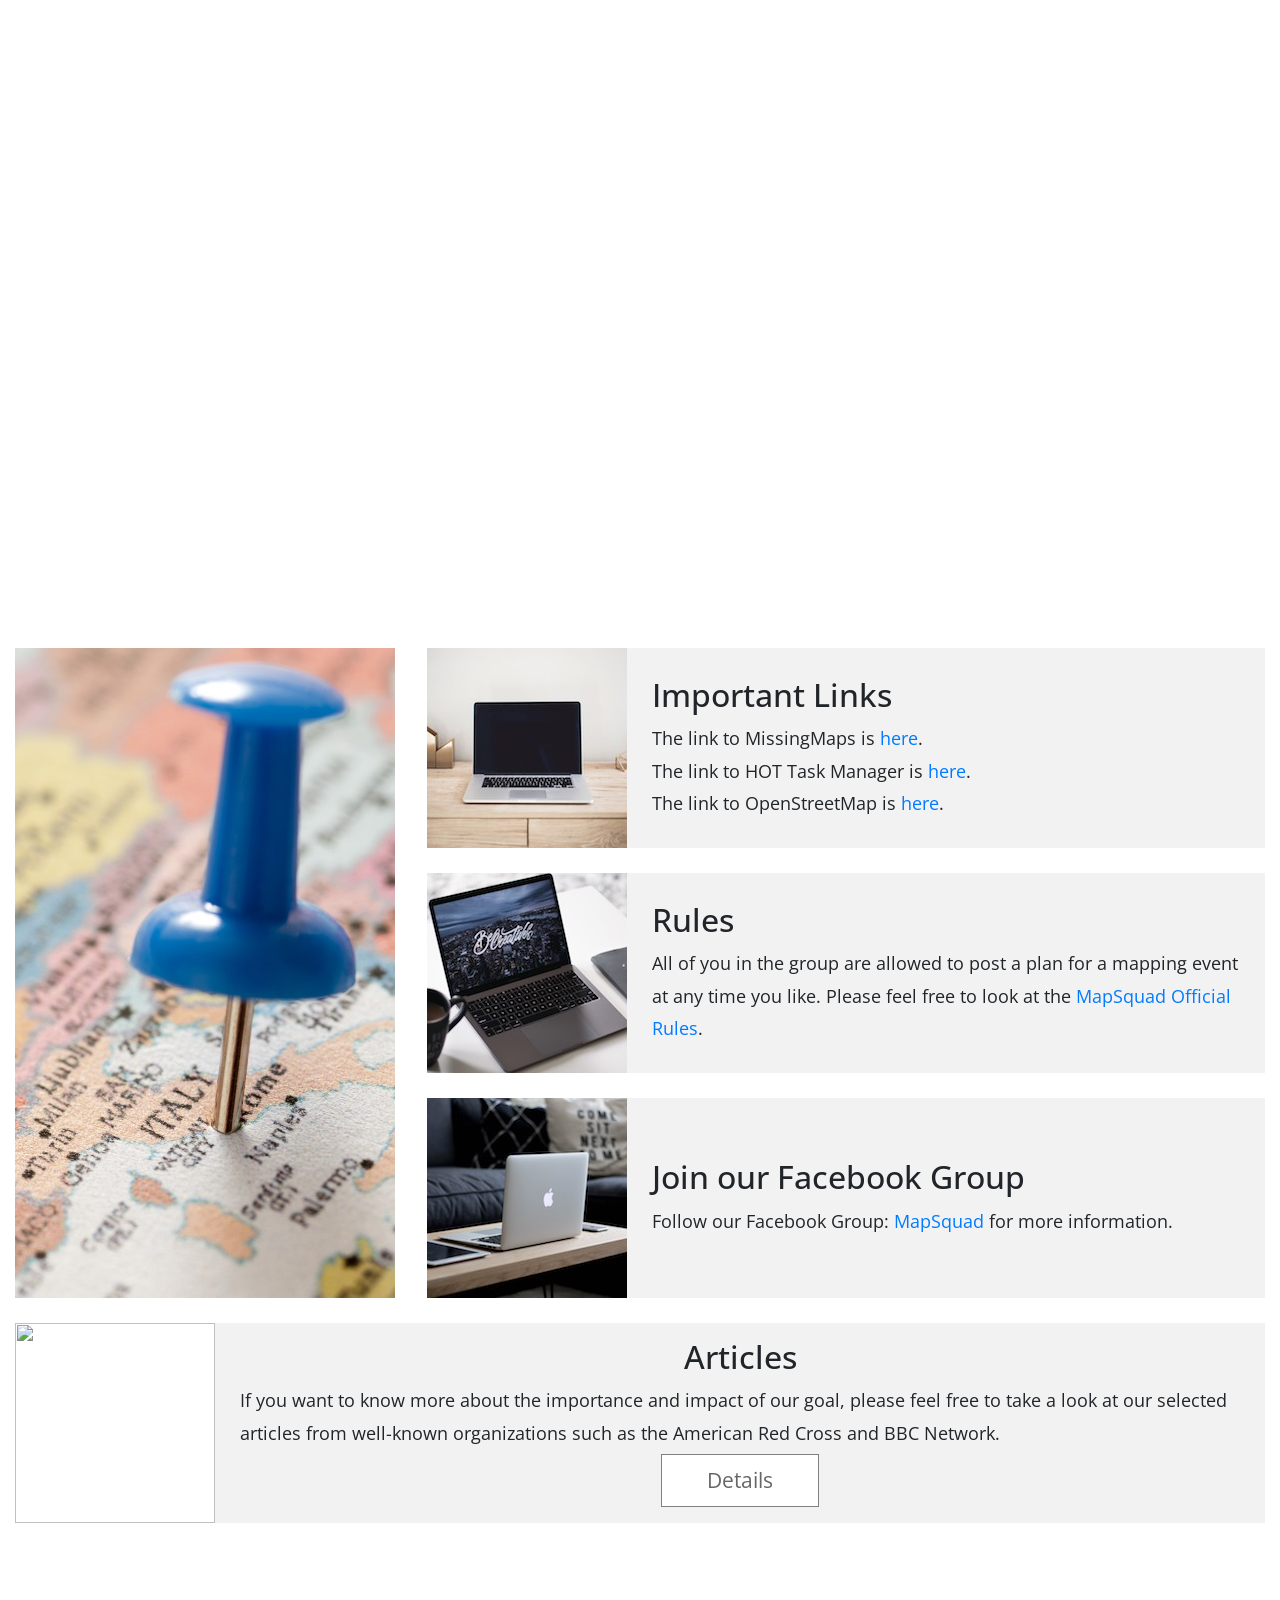
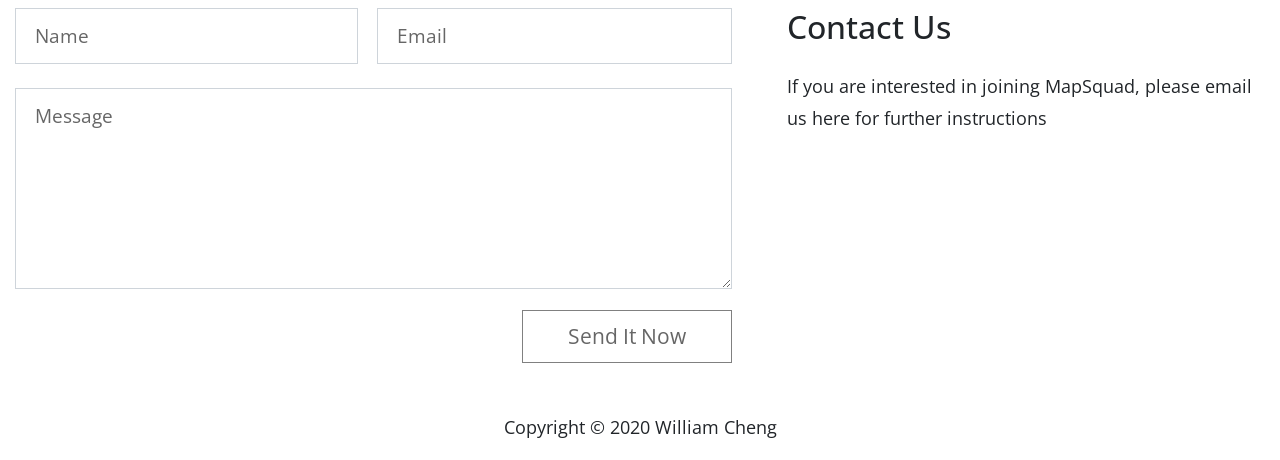
==== commit c31fecd6: "Update index.html" ====
--- a/index.html
+++ b/index.html
@@ -157,8 +157,12 @@
                 <div class="col-xl-4 col-lg-4 col-md-12">
                     <h2>Upcoming Events</h2>
                     <ul>
-                    <li>Mini-Mapathon (August 9)</li>
+                    <li>Mini-Mapathon (August 9) <br>Sign up for this event with the link below:</li>
                     </ul>
+                    <div class="text-center">
+                        <a href="https://docs.google.com/forms/d/e/1FAIpQLSeDd_X0Jjc1elUuKhvdGcxuQaa1WDLygYd-4PJxgl8Zcm4ItA/viewform" target = "_blank" class = "btn" align = "center">Sign Up Here</a>
+                    </div>
+                    <br>
                     <h2>Past Events</h2>
                     <ul>
                     <li>Inaugural Mapathon on June 27th</li>
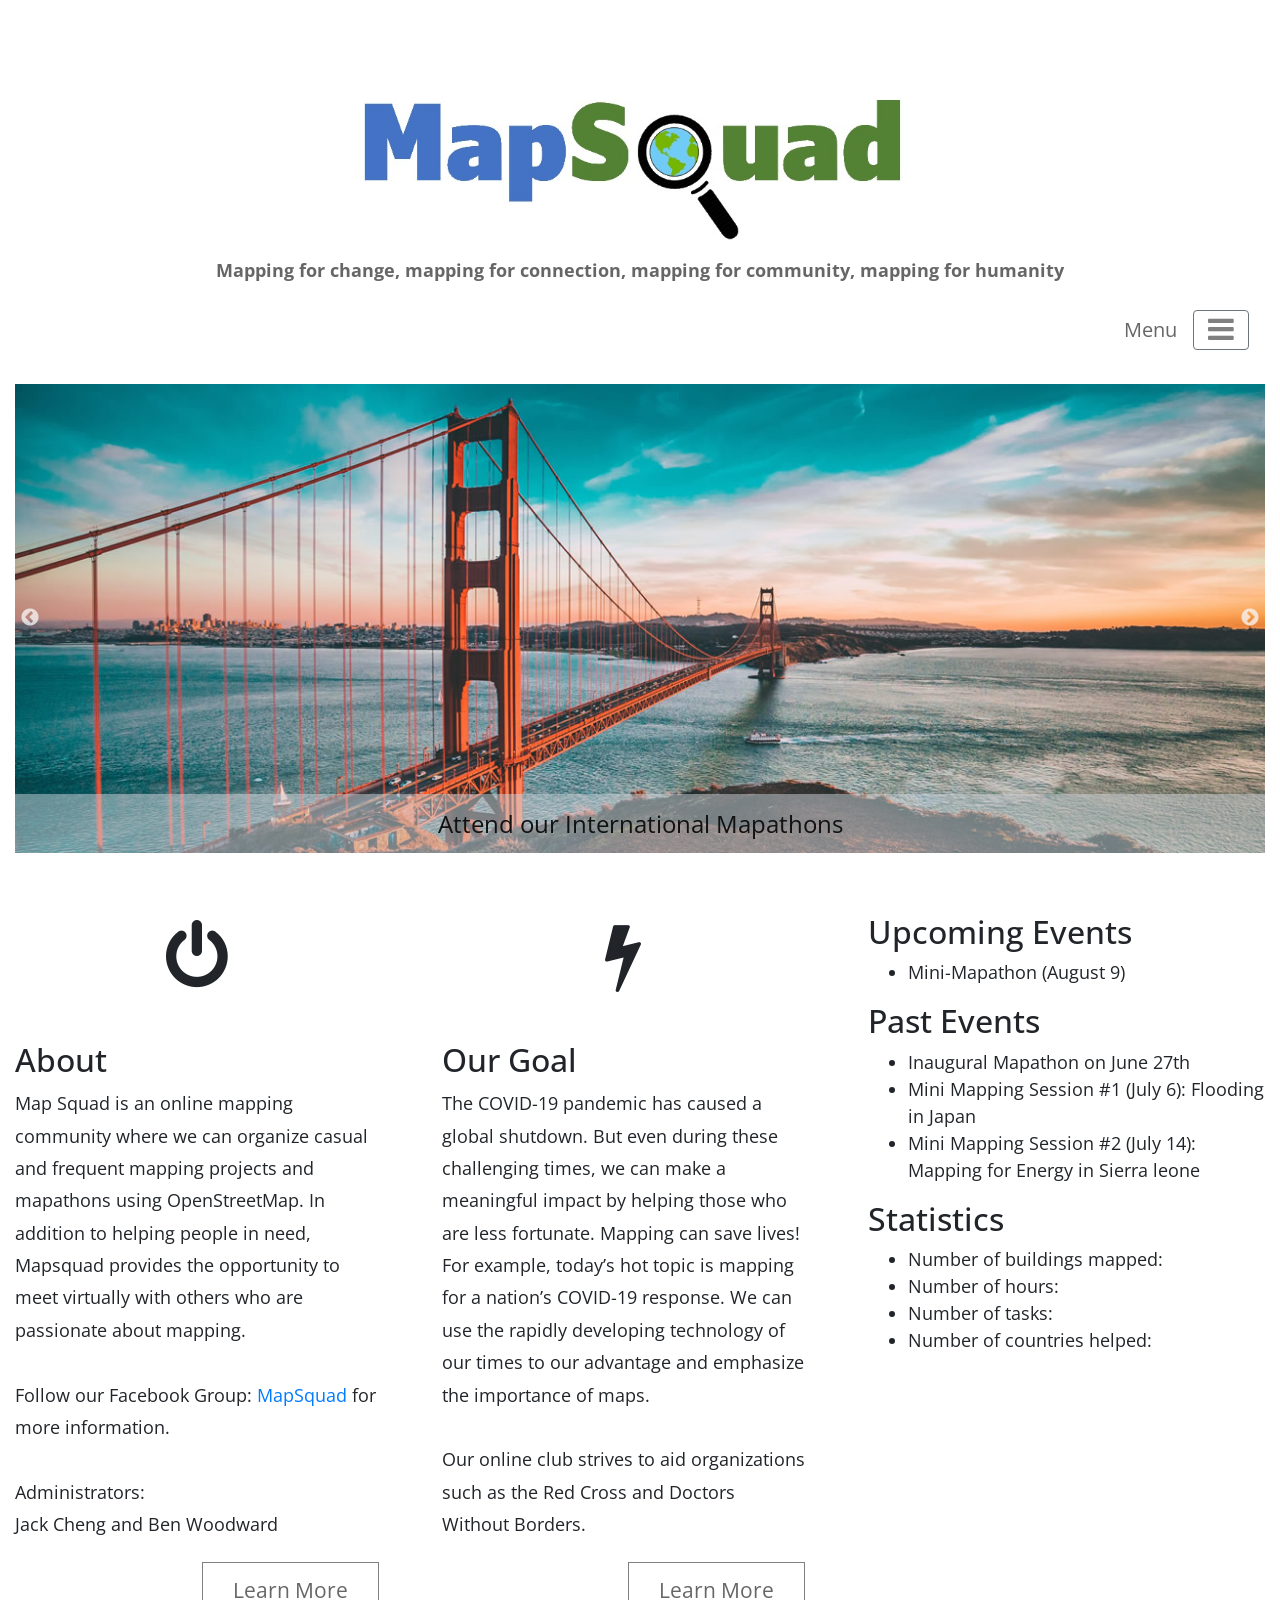
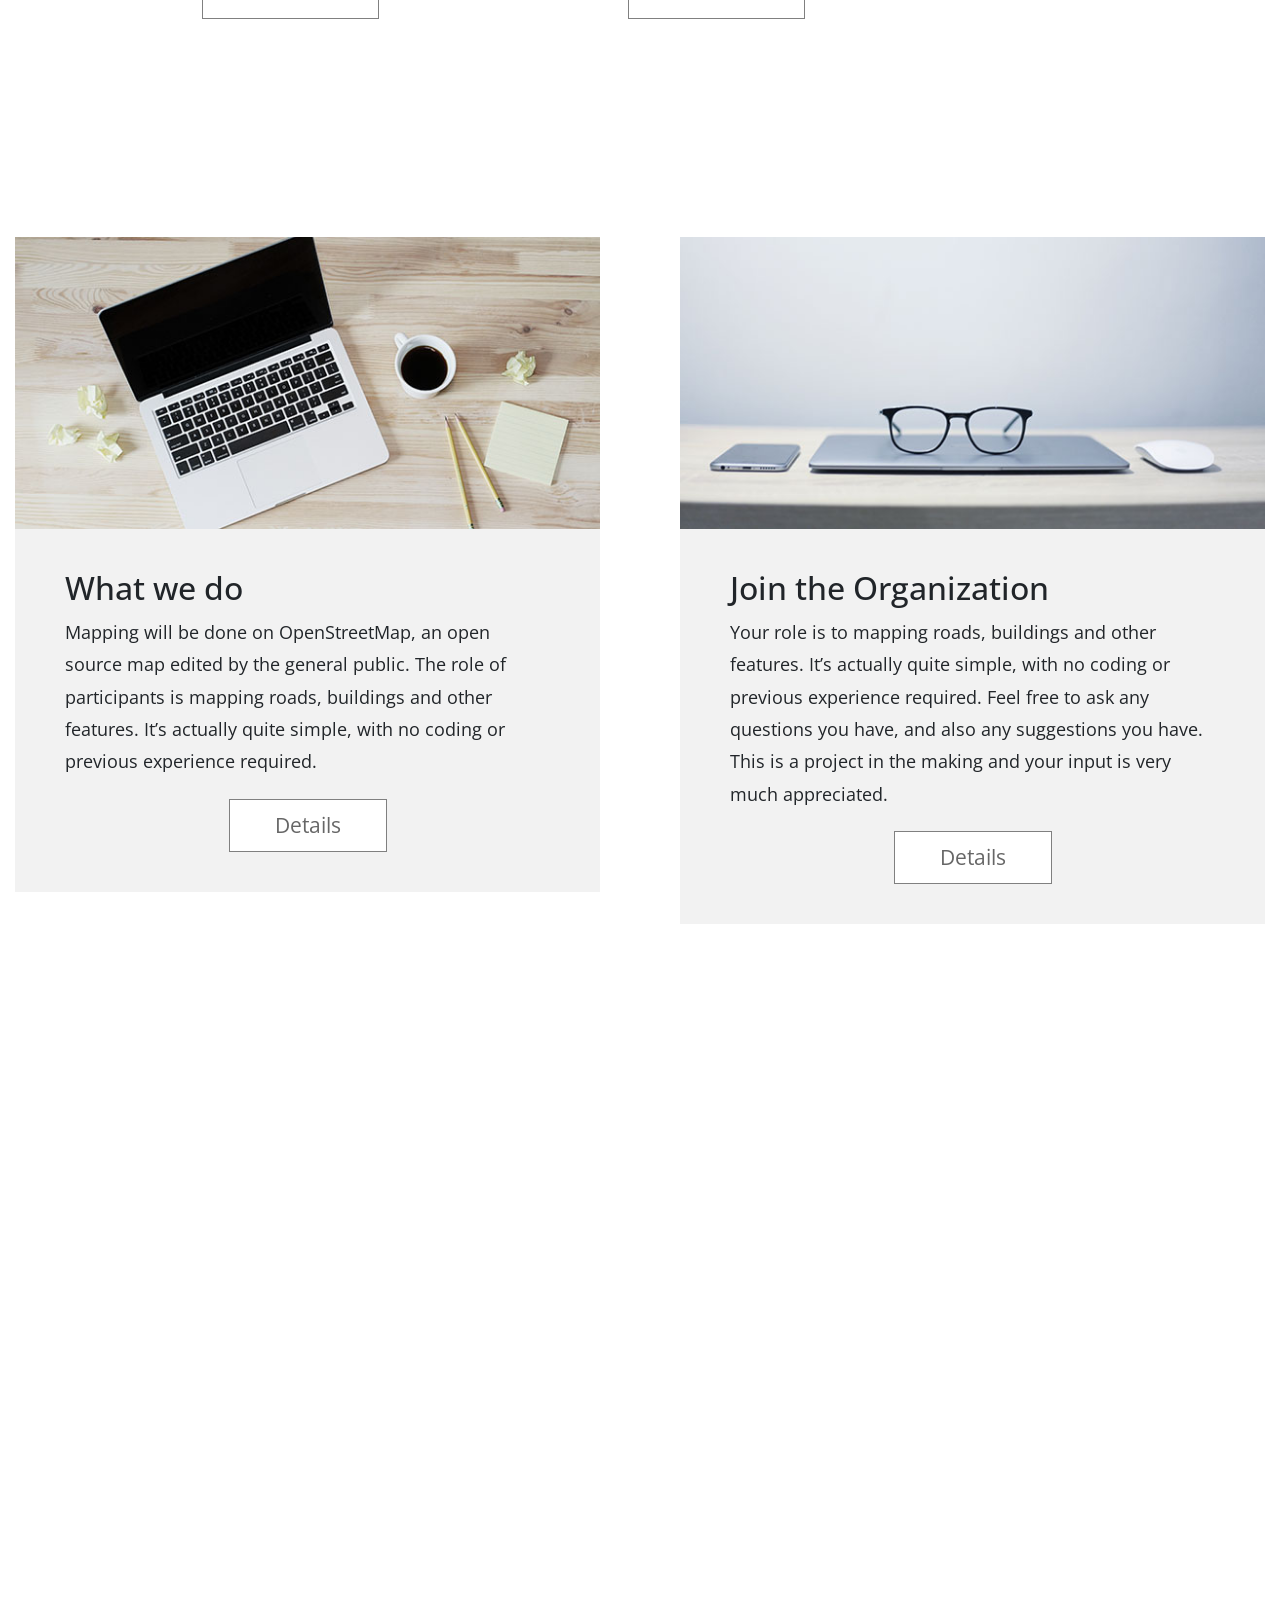
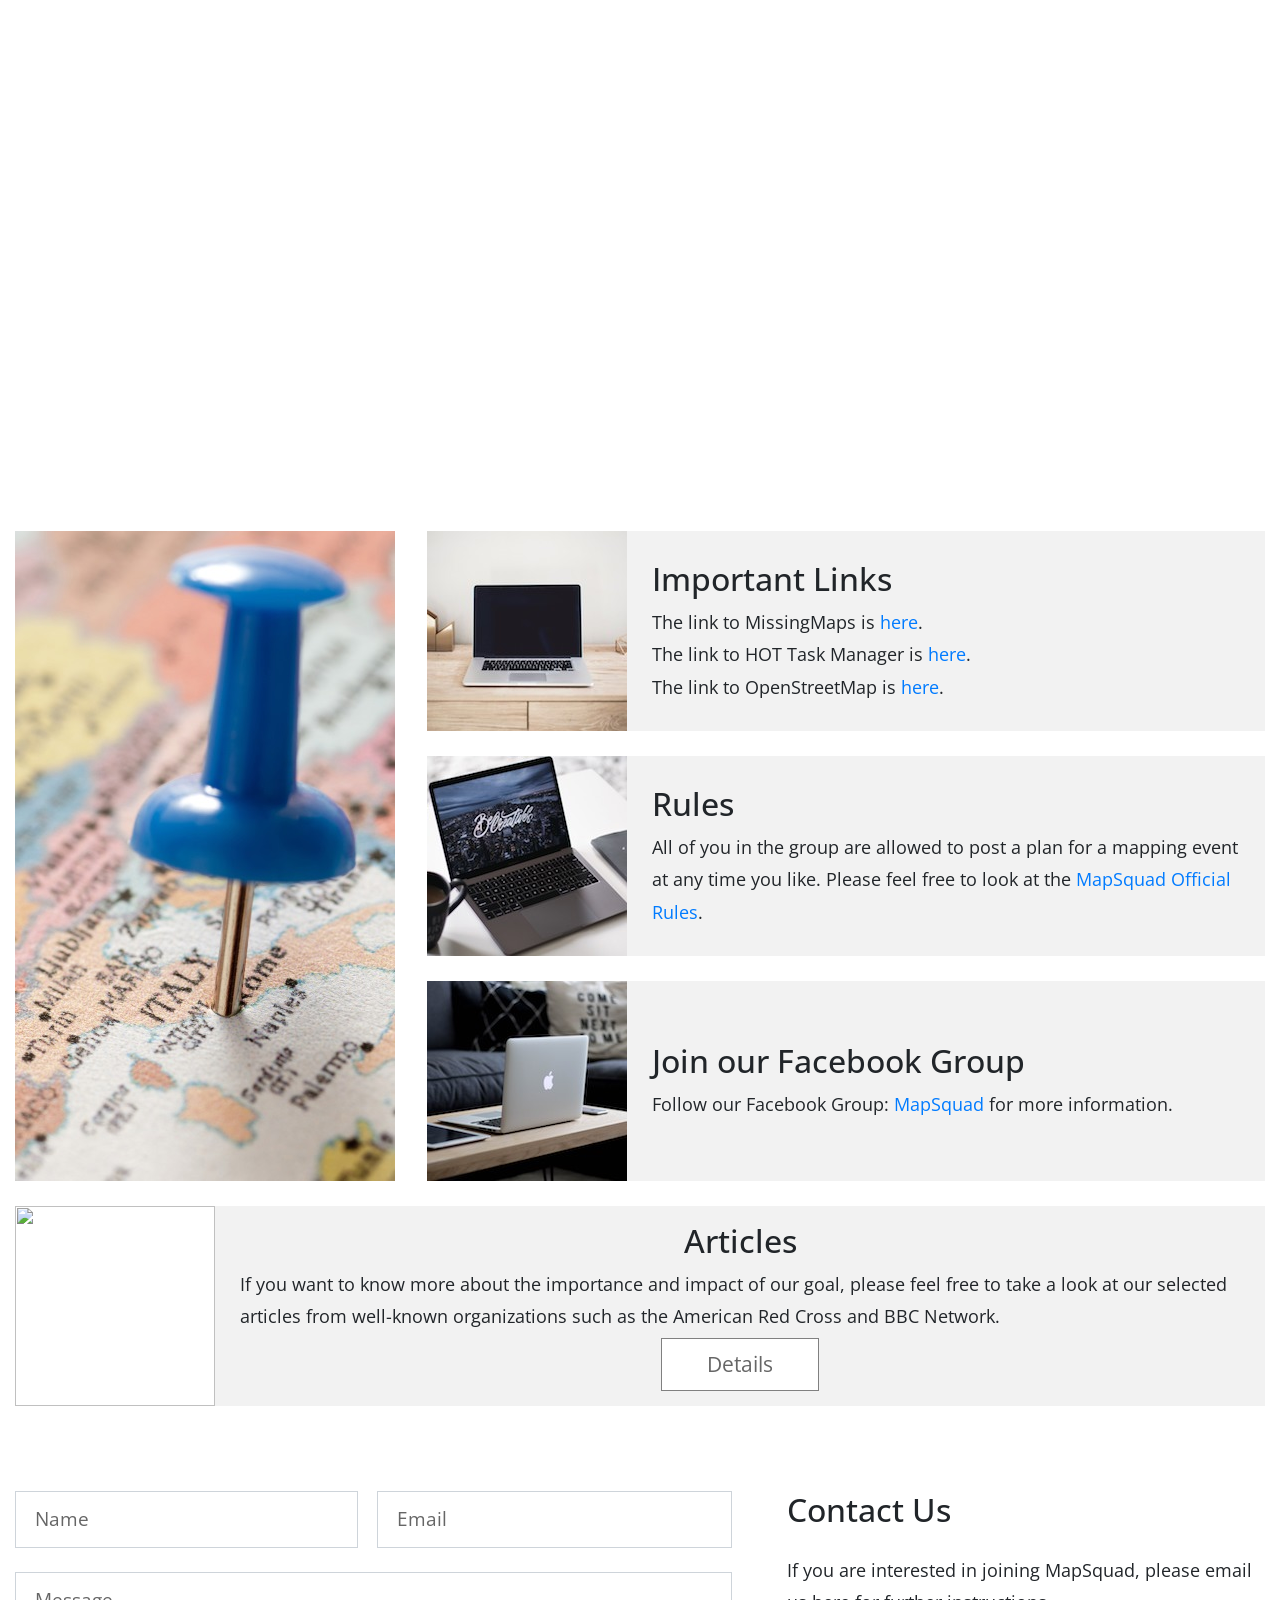
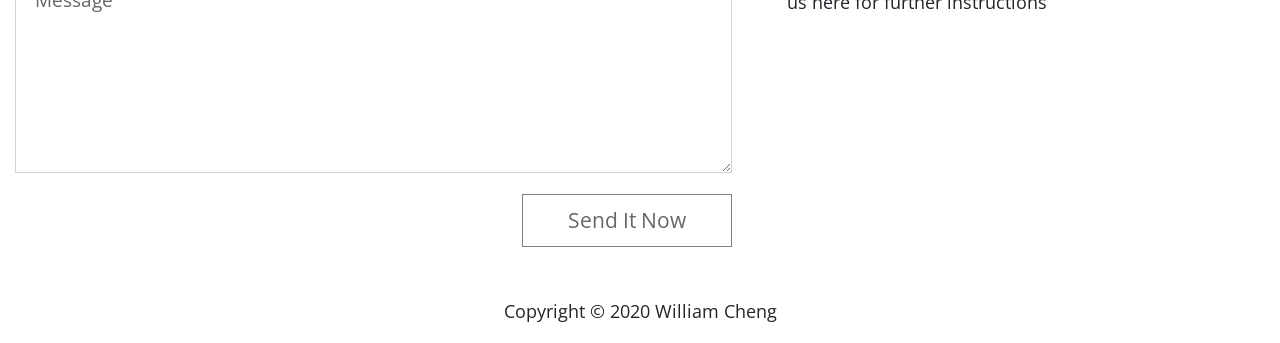
==== commit 51359eaf: "google analytics" ====
--- a/index.html
+++ b/index.html
@@ -2,6 +2,16 @@
 <html>
 
 <head>
+        <!-- Global site tag (gtag.js) - Google Analytics -->
+    <script async src="https://www.googletagmanager.com/gtag/js?id=UA-174950023-1"></script>
+    <script>
+        window.dataLayer = window.dataLayer || [];
+        function gtag(){dataLayer.push(arguments);}
+        gtag('js', new Date());
+
+        gtag('config', 'UA-174950023-1');
+    </script>
+
     <meta charset="utf-8">
     <meta http-equiv="X-UA-Compatible" content="IE=edge">
     <meta name="viewport" content="width=device-width, initial-scale=1">
@@ -157,12 +167,8 @@
                 <div class="col-xl-4 col-lg-4 col-md-12">
                     <h2>Upcoming Events</h2>
                     <ul>
-                    <li>Mini-Mapathon (August 9) <br>Sign up for this event with the link below:</li>
+                    <li>Mini-Mapathon (August 9)</li>
                     </ul>
-                    <div class="text-center">
-                        <a href="https://docs.google.com/forms/d/e/1FAIpQLSeDd_X0Jjc1elUuKhvdGcxuQaa1WDLygYd-4PJxgl8Zcm4ItA/viewform" target = "_blank" class = "btn" align = "center">Sign Up Here</a>
-                    </div>
-                    <br>
                     <h2>Past Events</h2>
                     <ul>
                     <li>Inaugural Mapathon on June 27th</li>
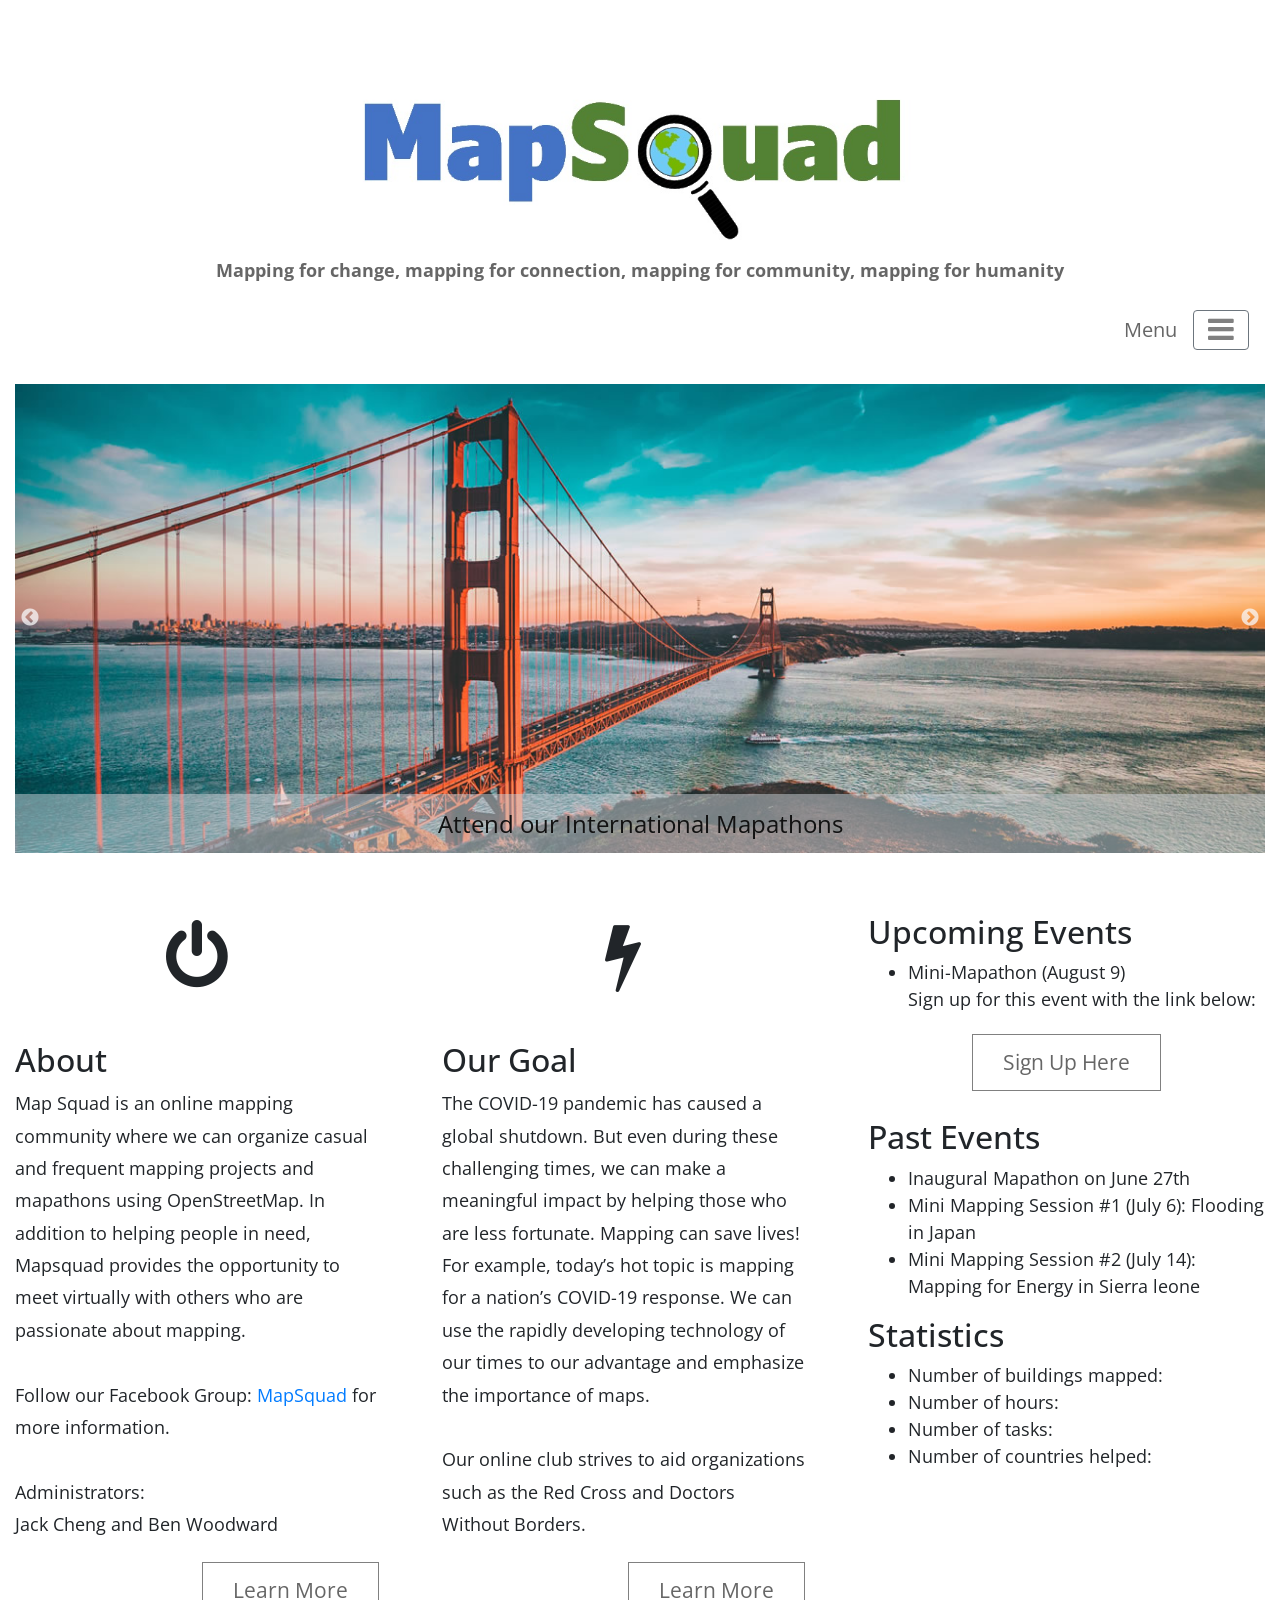
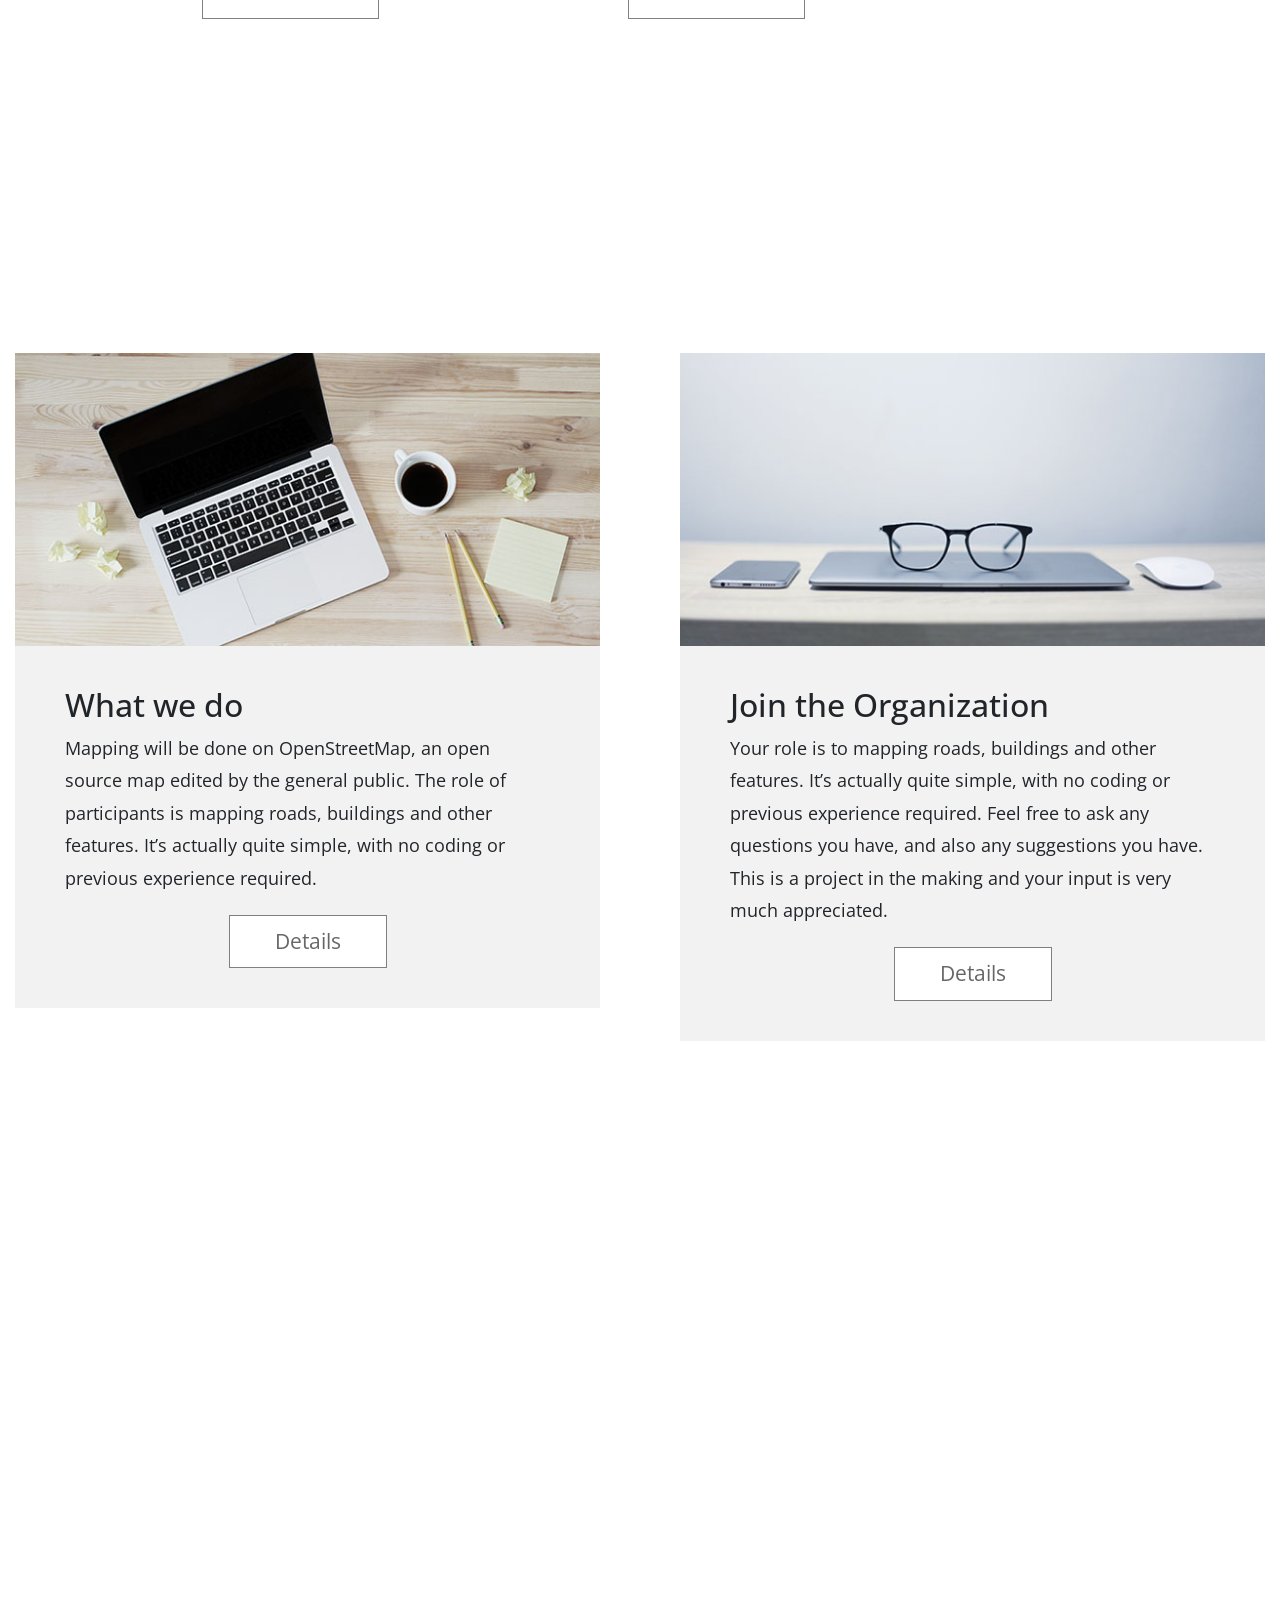
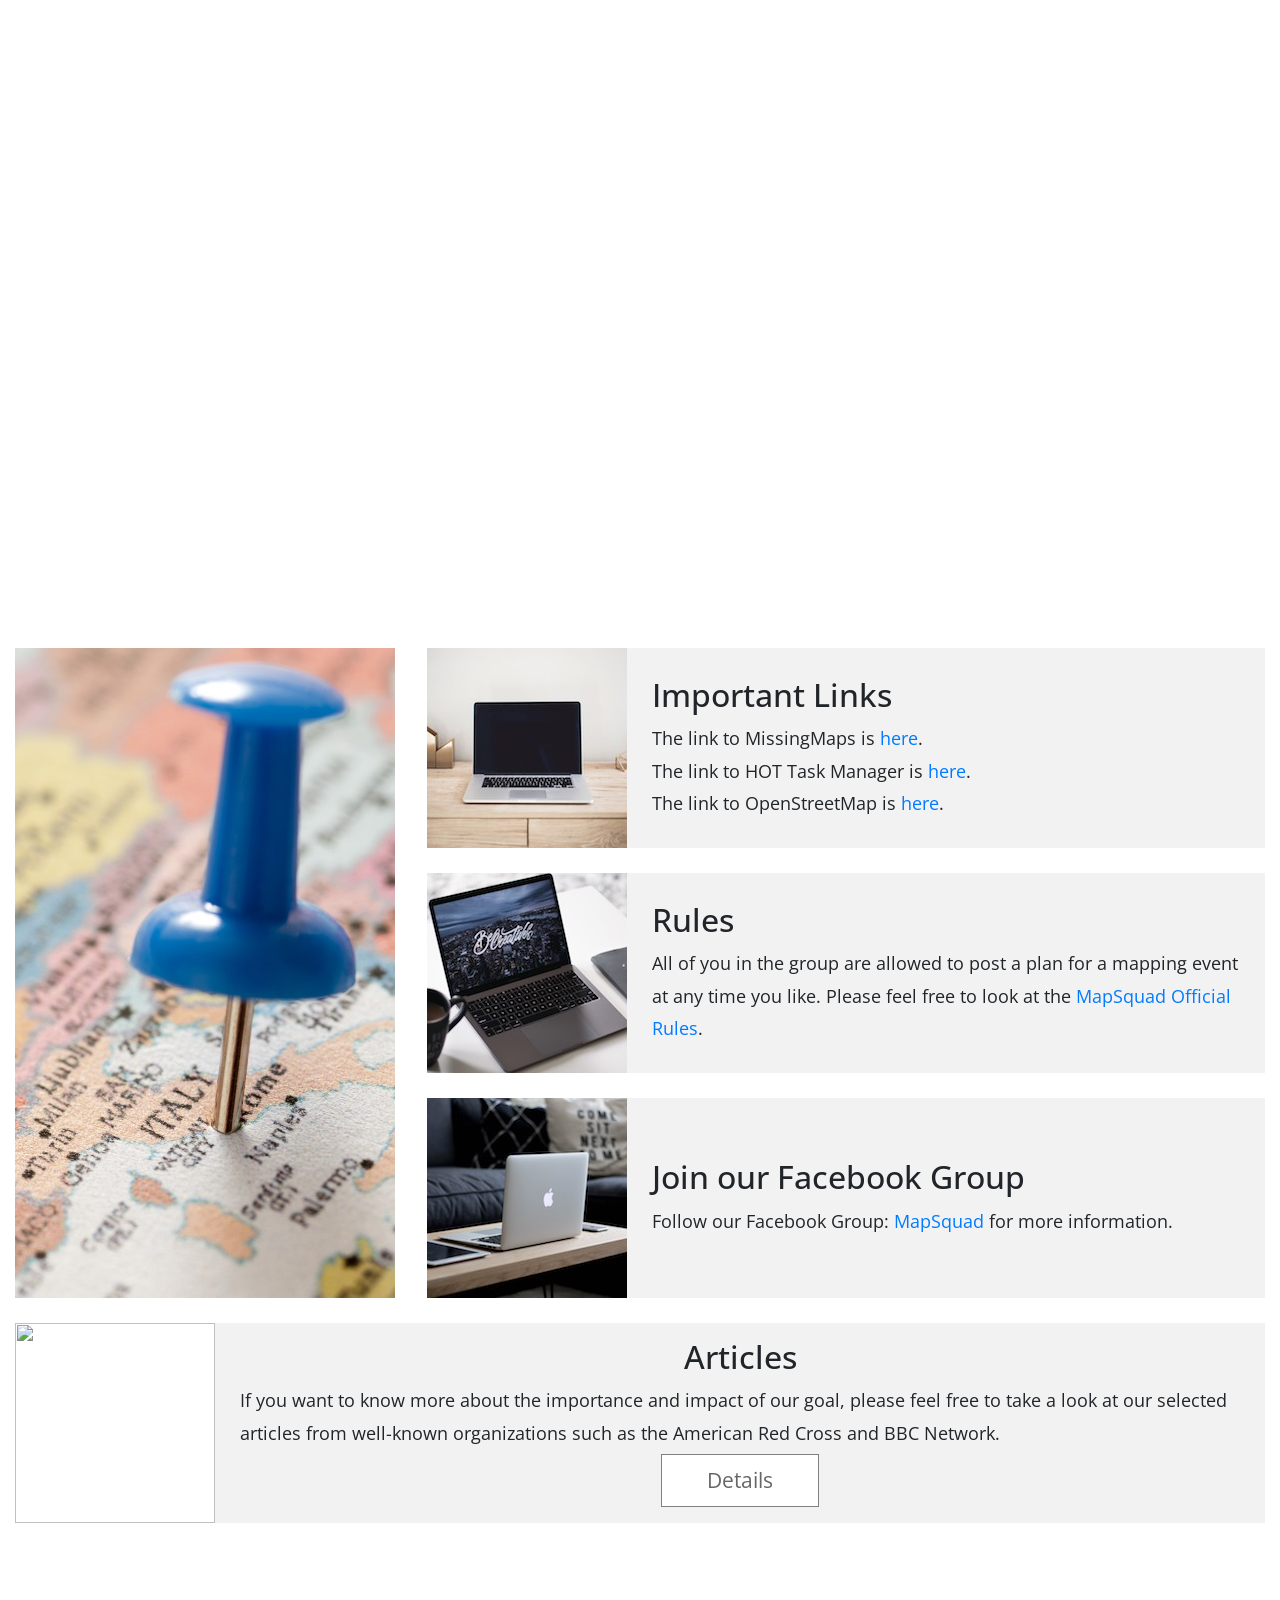
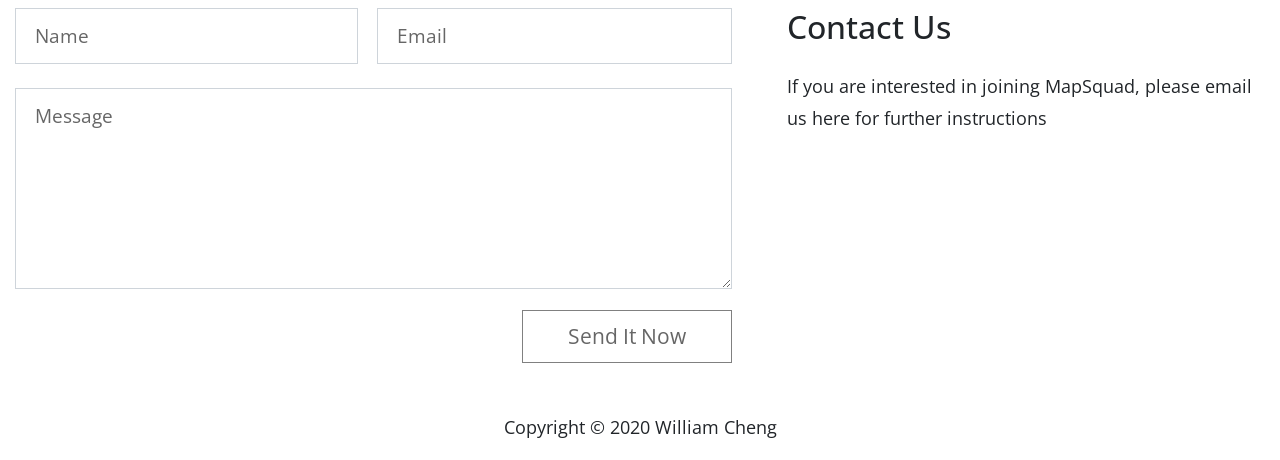
==== commit c1a6e50a: "Merge branch 'master' of https://github.com/whalebeavercat/whalebeavercat.github.io" ====
--- a/index.html
+++ b/index.html
@@ -167,8 +167,12 @@
                 <div class="col-xl-4 col-lg-4 col-md-12">
                     <h2>Upcoming Events</h2>
                     <ul>
-                    <li>Mini-Mapathon (August 9)</li>
+                    <li>Mini-Mapathon (August 9) <br>Sign up for this event with the link below:</li>
                     </ul>
+                    <div class="text-center">
+                        <a href="https://docs.google.com/forms/d/e/1FAIpQLSeDd_X0Jjc1elUuKhvdGcxuQaa1WDLygYd-4PJxgl8Zcm4ItA/viewform" target = "_blank" class = "btn" align = "center">Sign Up Here</a>
+                    </div>
+                    <br>
                     <h2>Past Events</h2>
                     <ul>
                     <li>Inaugural Mapathon on June 27th</li>
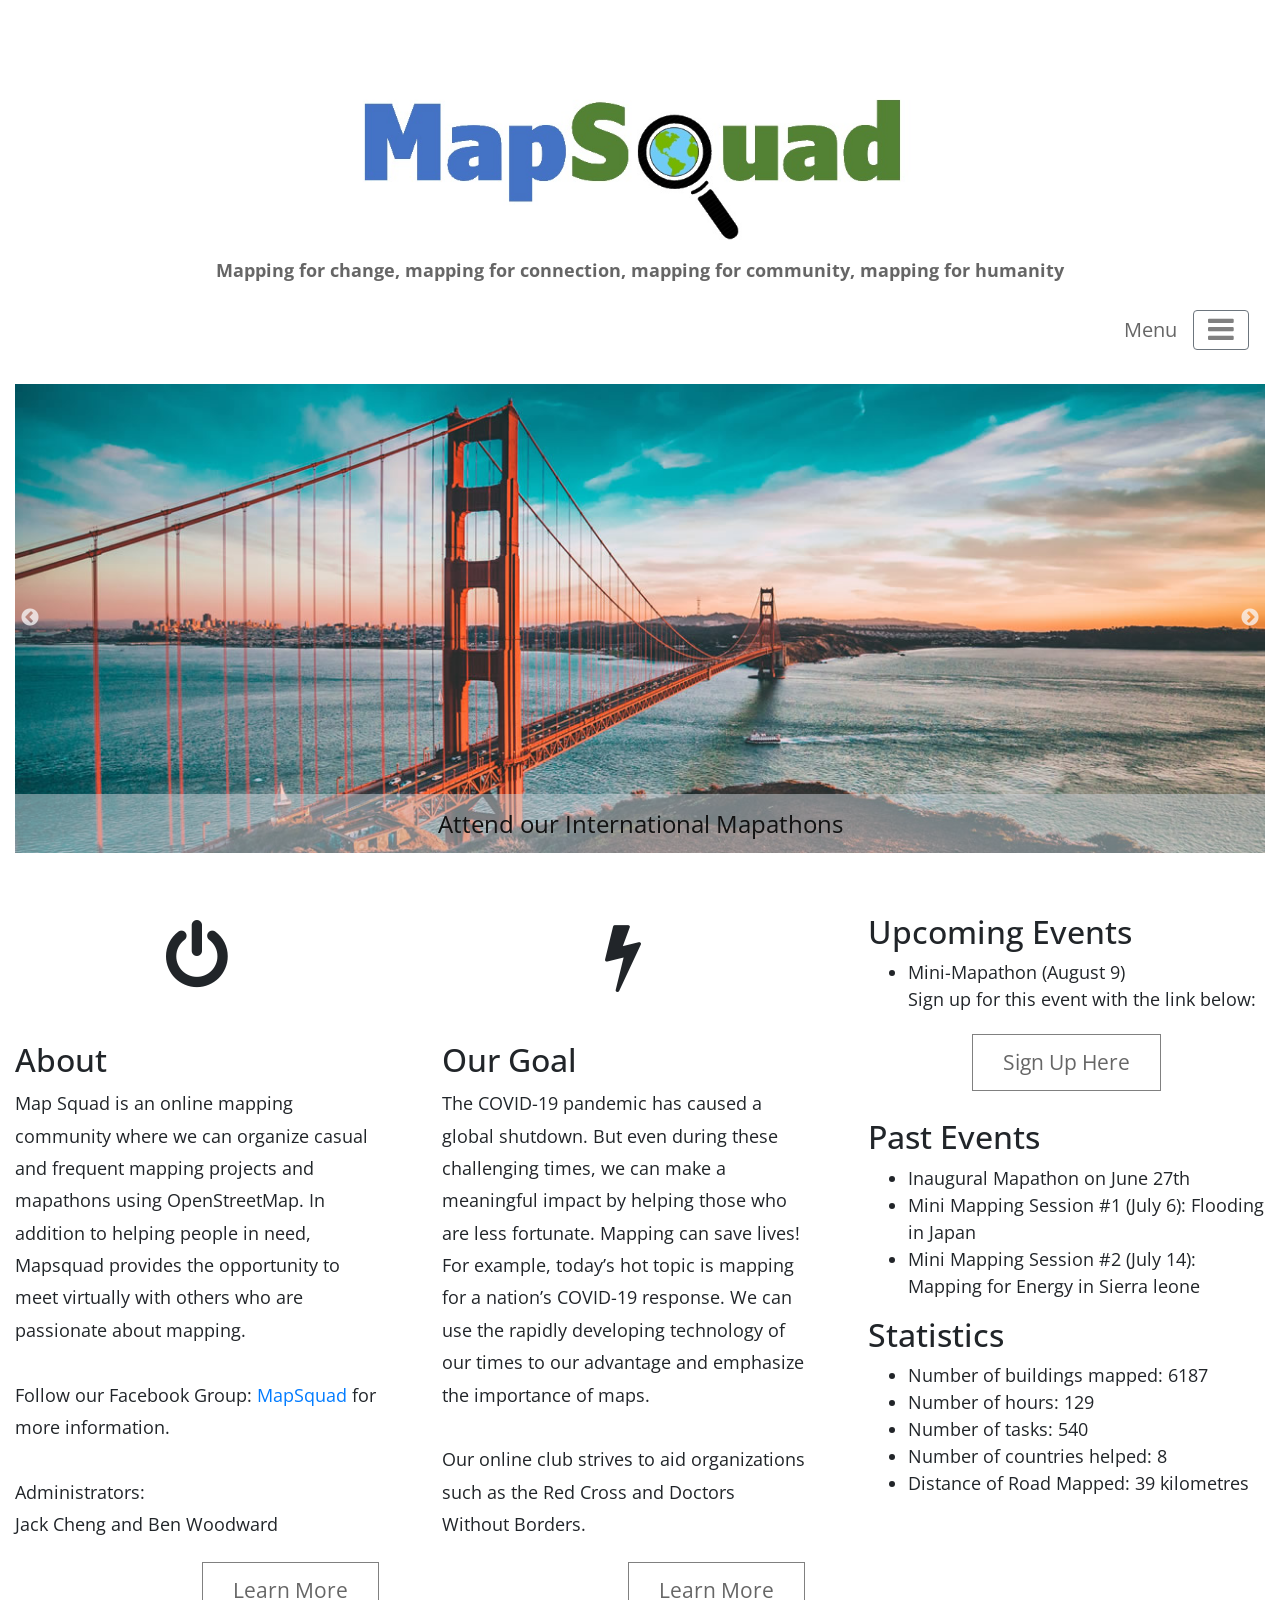
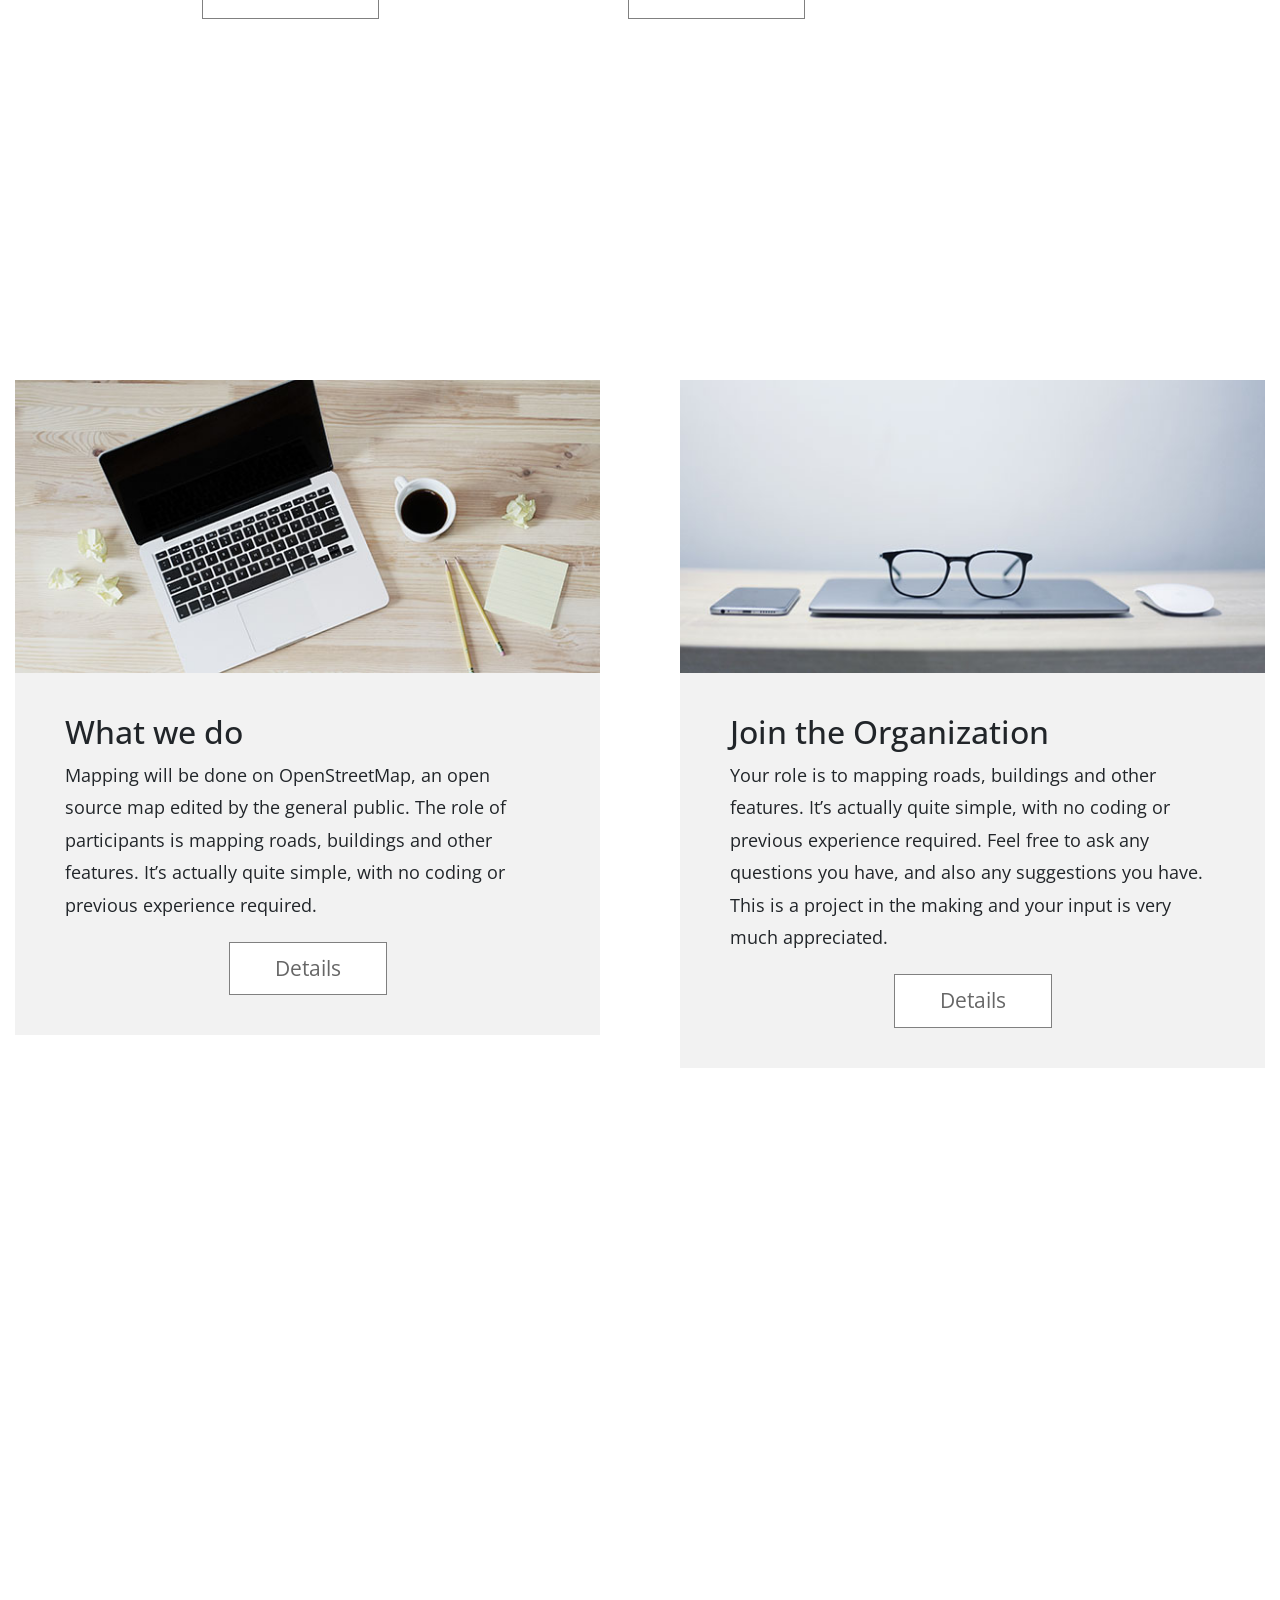
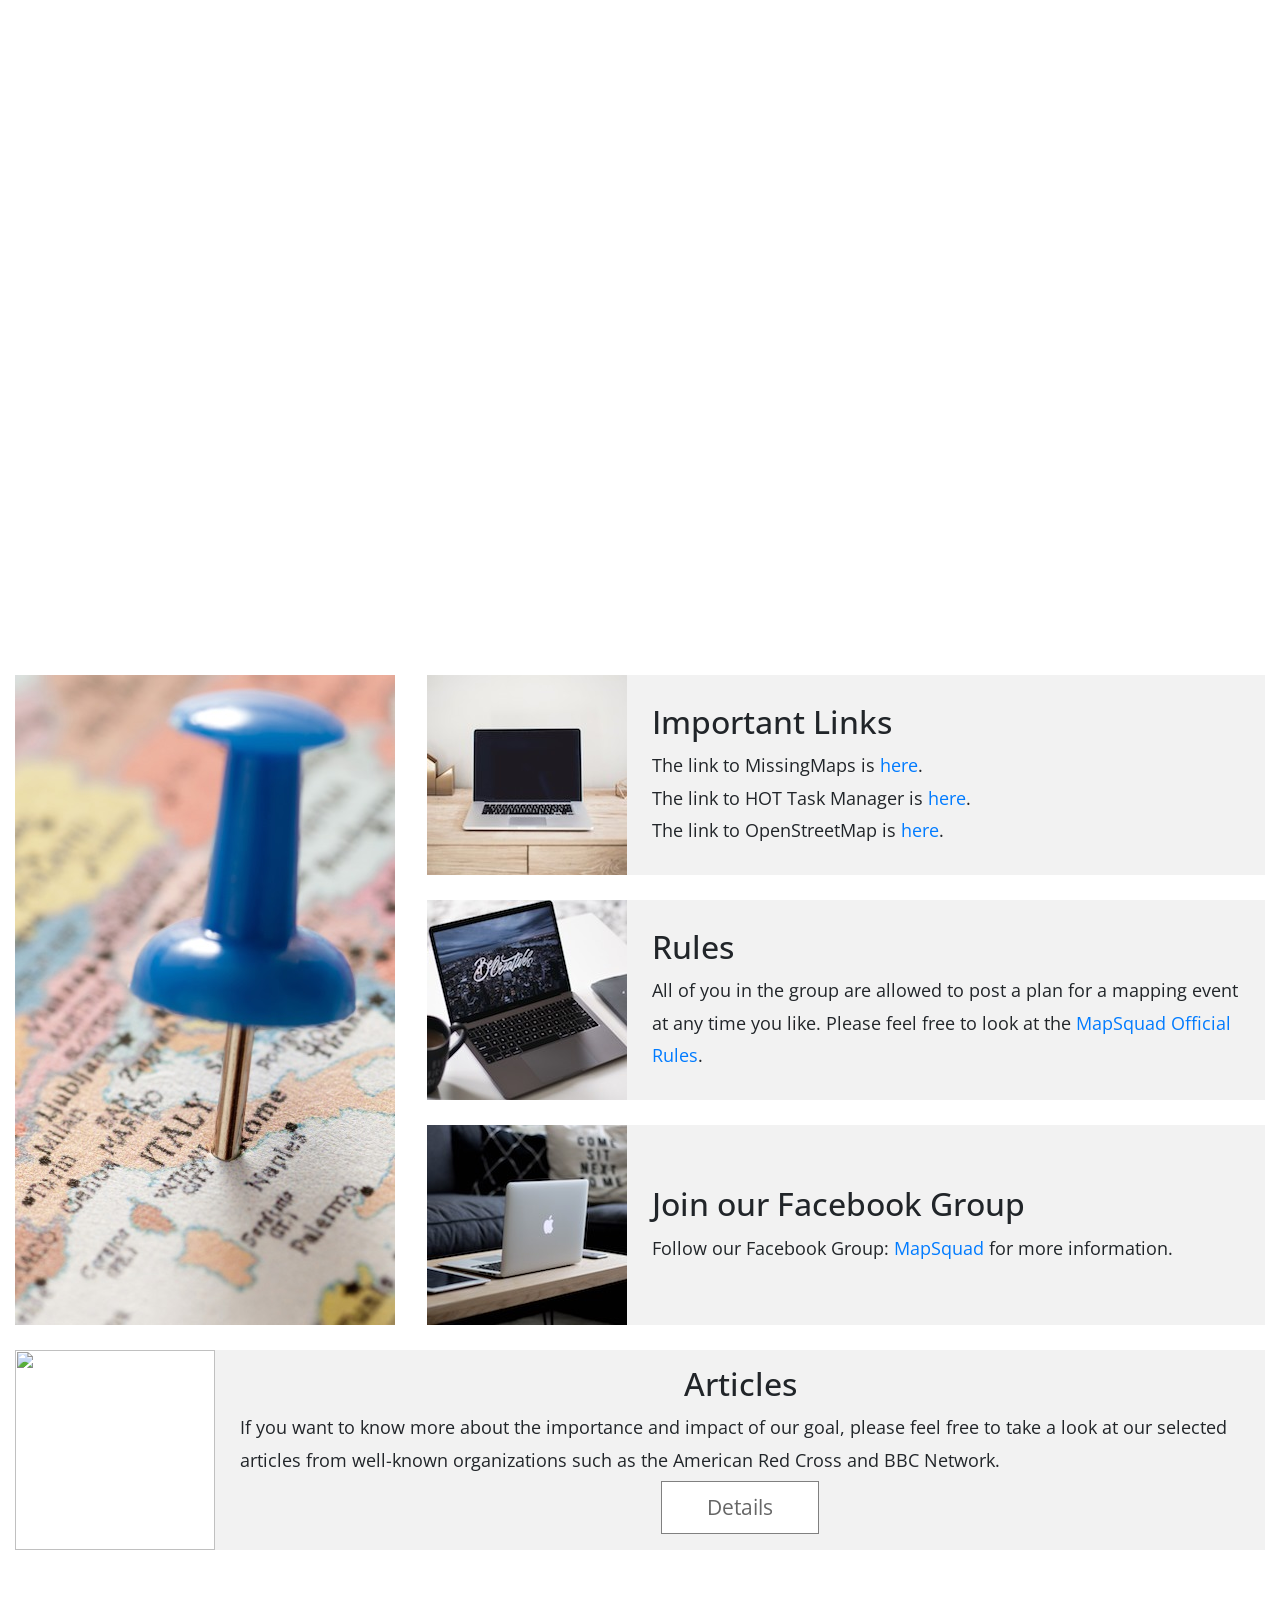
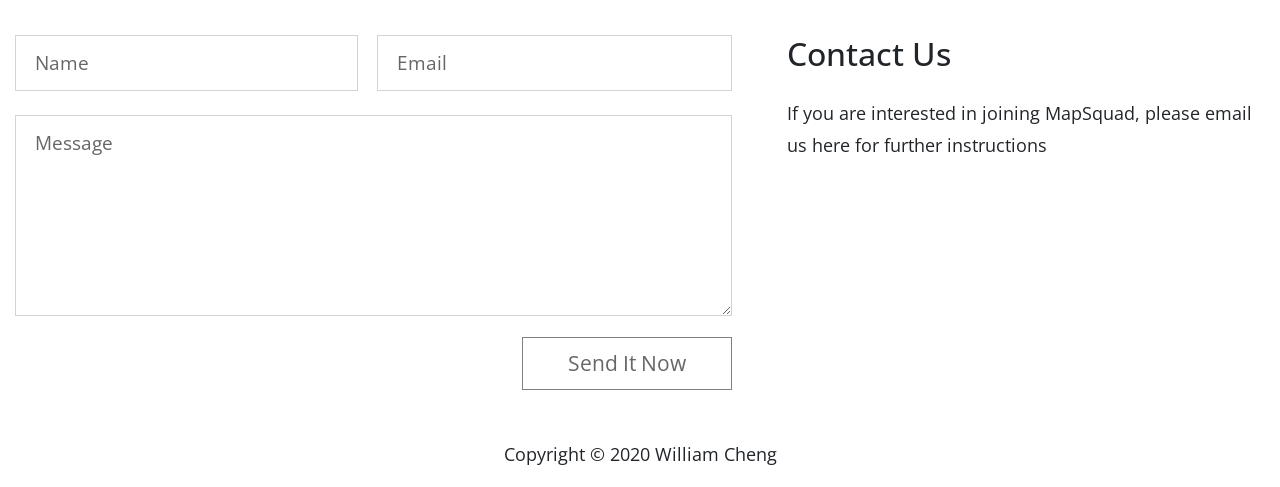
==== commit cba7de21: "Update index.html" ====
--- a/index.html
+++ b/index.html
@@ -181,10 +181,11 @@
                     </ul>
                     <h2>Statistics</h2>
                     <ul>
-                    <li>Number of buildings mapped: </li>
-                    <li>Number of hours: </li>
-                    <li>Number of tasks: </li>
-                    <li>Number of countries helped:</li>
+                    <li>Number of buildings mapped: 6187</li>
+                    <li>Number of hours: 129</li>
+                    <li>Number of tasks: 540</li>
+                    <li>Number of countries helped: 8</li>
+                    <li>Distance of Road Mapped: 39 kilometres</li>
                     </ul>
                     <br>
                     <iframe src="https://calendar.google.com/calendar/embed?src=n0aubh1vg38bom6nrv19vrtueo%40group.calendar.google.com&ctz=America%2FEdmonton" style="border: 0" width="400" height="350" frameborder="0" scrolling="no" align = "center"></iframe>
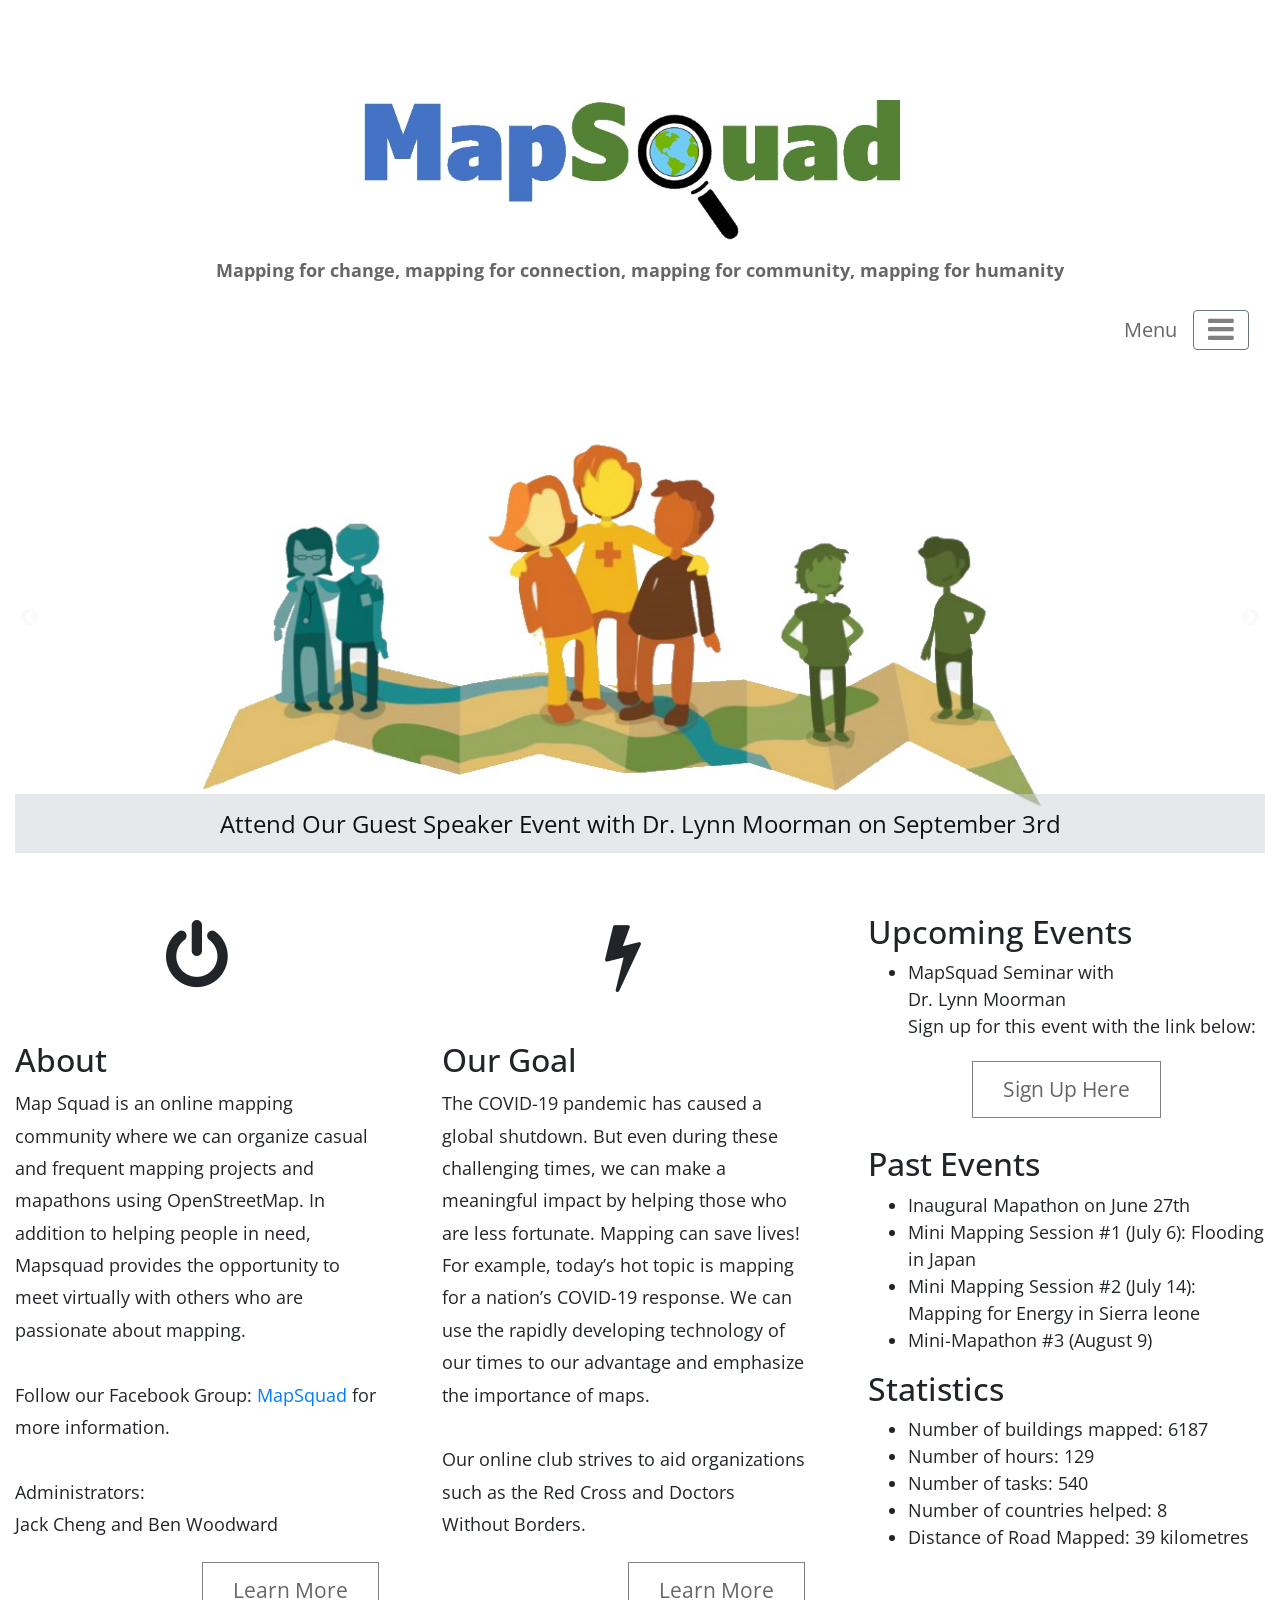
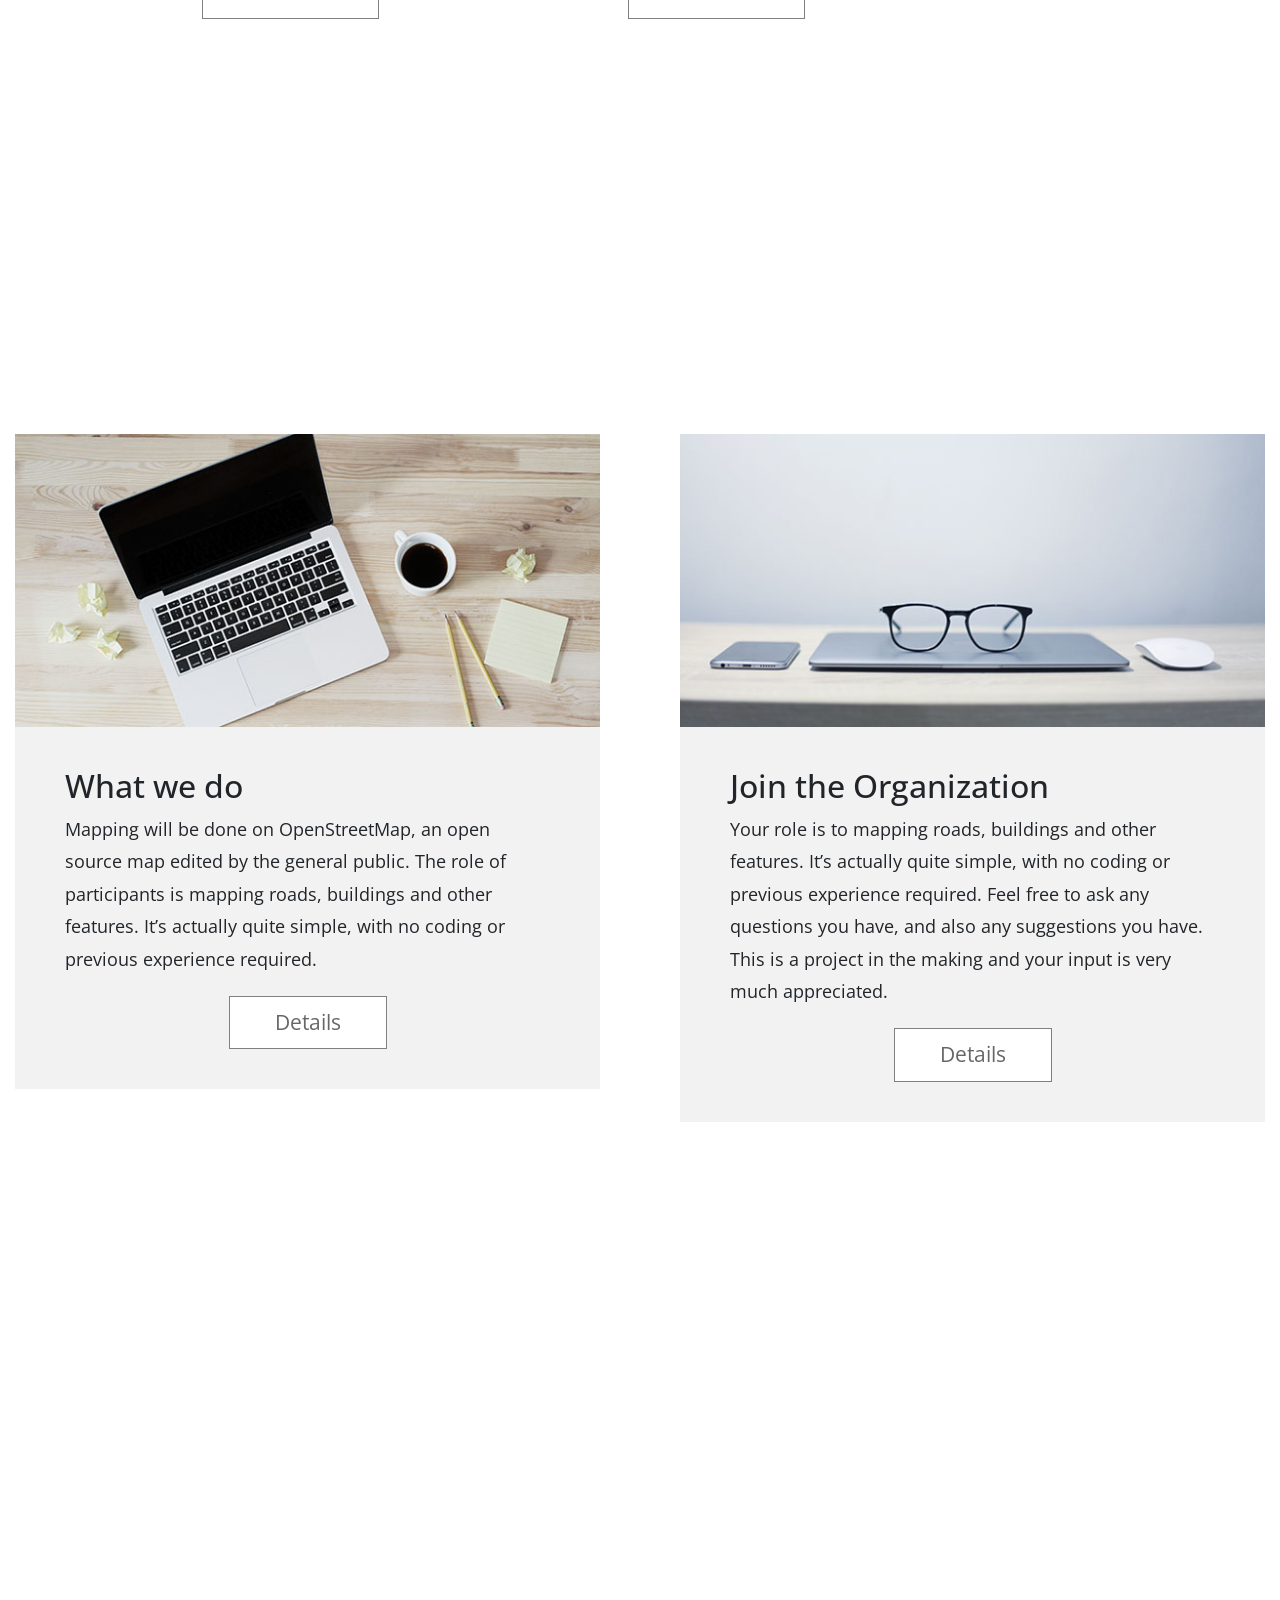
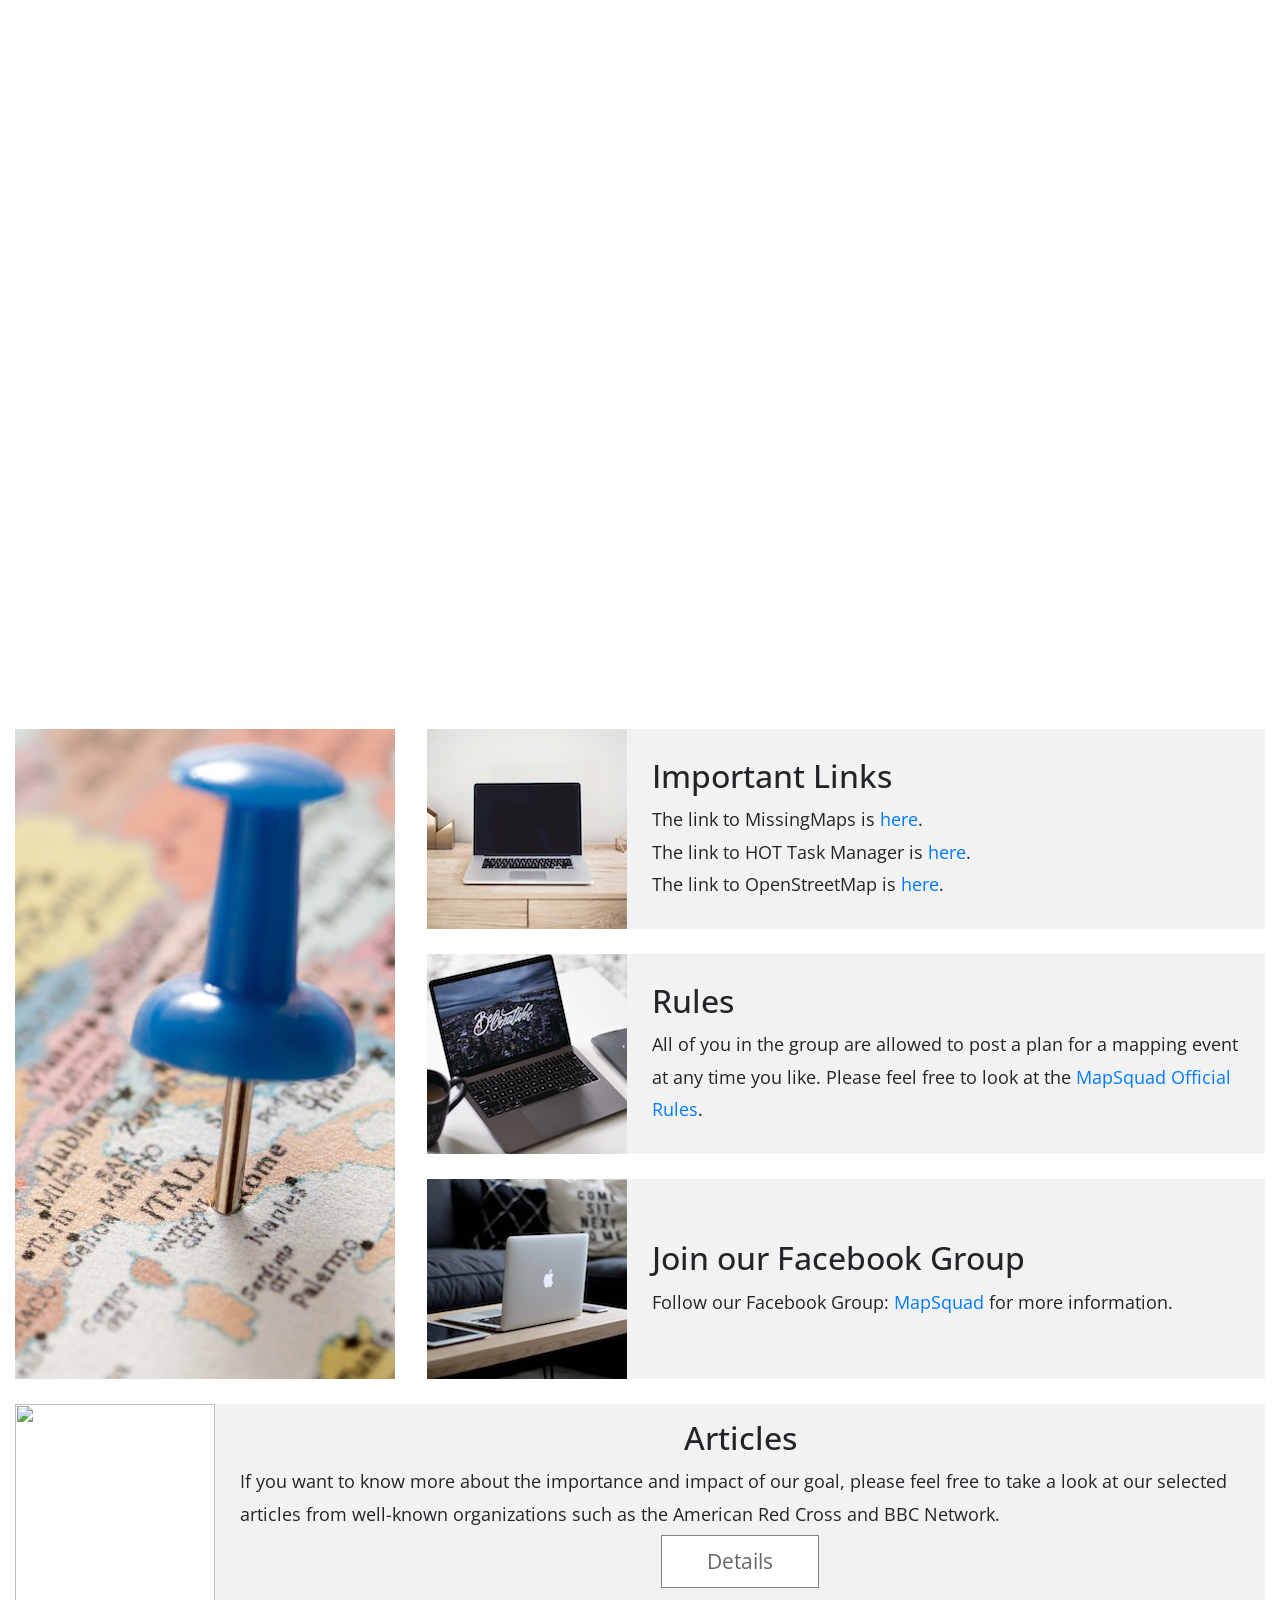
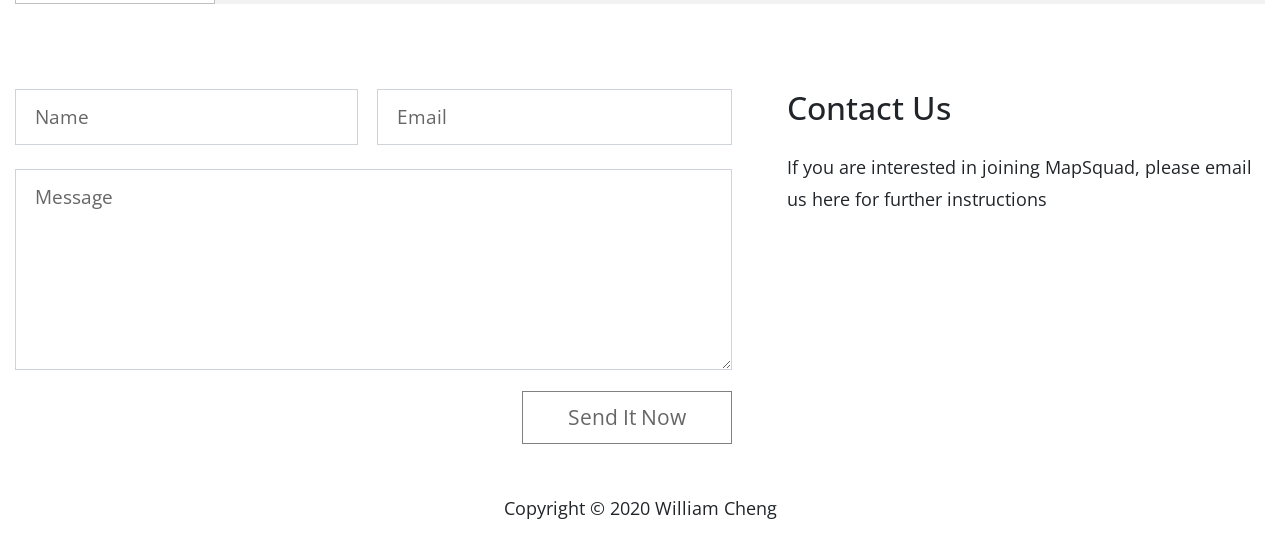
==== commit c92c133b: "mapsquad seminar changes" ====
--- a/index.html
+++ b/index.html
@@ -116,6 +116,12 @@
         <section class="row" id="tm-section-1">
             <div class="col-lg-12 tm-slider-col">
                 <div class="tm-img-slider">
+                    <a href = "https://docs.google.com/forms/d/e/1FAIpQLSf8Z8EOmpr_ETXg5_ghHba1X2H7LO4G1v54tK_er0hmE5rmpw/viewform" target ="_blank">
+                    <div class="tm-img-slider-item" href="img/missing.jpg">
+                        <p class="tm-slider-caption">Attend Our Guest Speaker Event with Dr. Lynn Moorman on September 3rd</p>
+                        <img src="img/missing.jpg" alt="Image" class="tm-slider-img">
+                    </div>
+                    </a>
                     <div class="tm-img-slider-item" href="img/gallery-img-01.jpg">
                         <p class="tm-slider-caption">Attend our International Mapathons</p>
                         <img src="img/gallery-img-01.jpg" alt="Image" class="tm-slider-img">
@@ -167,10 +173,10 @@
                 <div class="col-xl-4 col-lg-4 col-md-12">
                     <h2>Upcoming Events</h2>
                     <ul>
-                    <li>Mini-Mapathon (August 9) <br>Sign up for this event with the link below:</li>
+                    <li>MapSquad Seminar with <br> Dr. Lynn Moorman<br>Sign up for this event with the link below:</li>
                     </ul>
                     <div class="text-center">
-                        <a href="https://docs.google.com/forms/d/e/1FAIpQLSeDd_X0Jjc1elUuKhvdGcxuQaa1WDLygYd-4PJxgl8Zcm4ItA/viewform" target = "_blank" class = "btn" align = "center">Sign Up Here</a>
+                        <a href="https://docs.google.com/forms/d/e/1FAIpQLSf8Z8EOmpr_ETXg5_ghHba1X2H7LO4G1v54tK_er0hmE5rmpw/viewform" target = "_blank" class = "btn" align = "center">Sign Up Here</a>
                     </div>
                     <br>
                     <h2>Past Events</h2>
@@ -178,6 +184,7 @@
                     <li>Inaugural Mapathon on June 27th</li>
                     <li>Mini Mapping Session #1 (July 6): Flooding in Japan</li>
                     <li>Mini Mapping Session #2 (July 14): Mapping for Energy in Sierra leone</li>
+                    <li>Mini-Mapathon #3 (August 9)</li>
                     </ul>
                     <h2>Statistics</h2>
                     <ul>
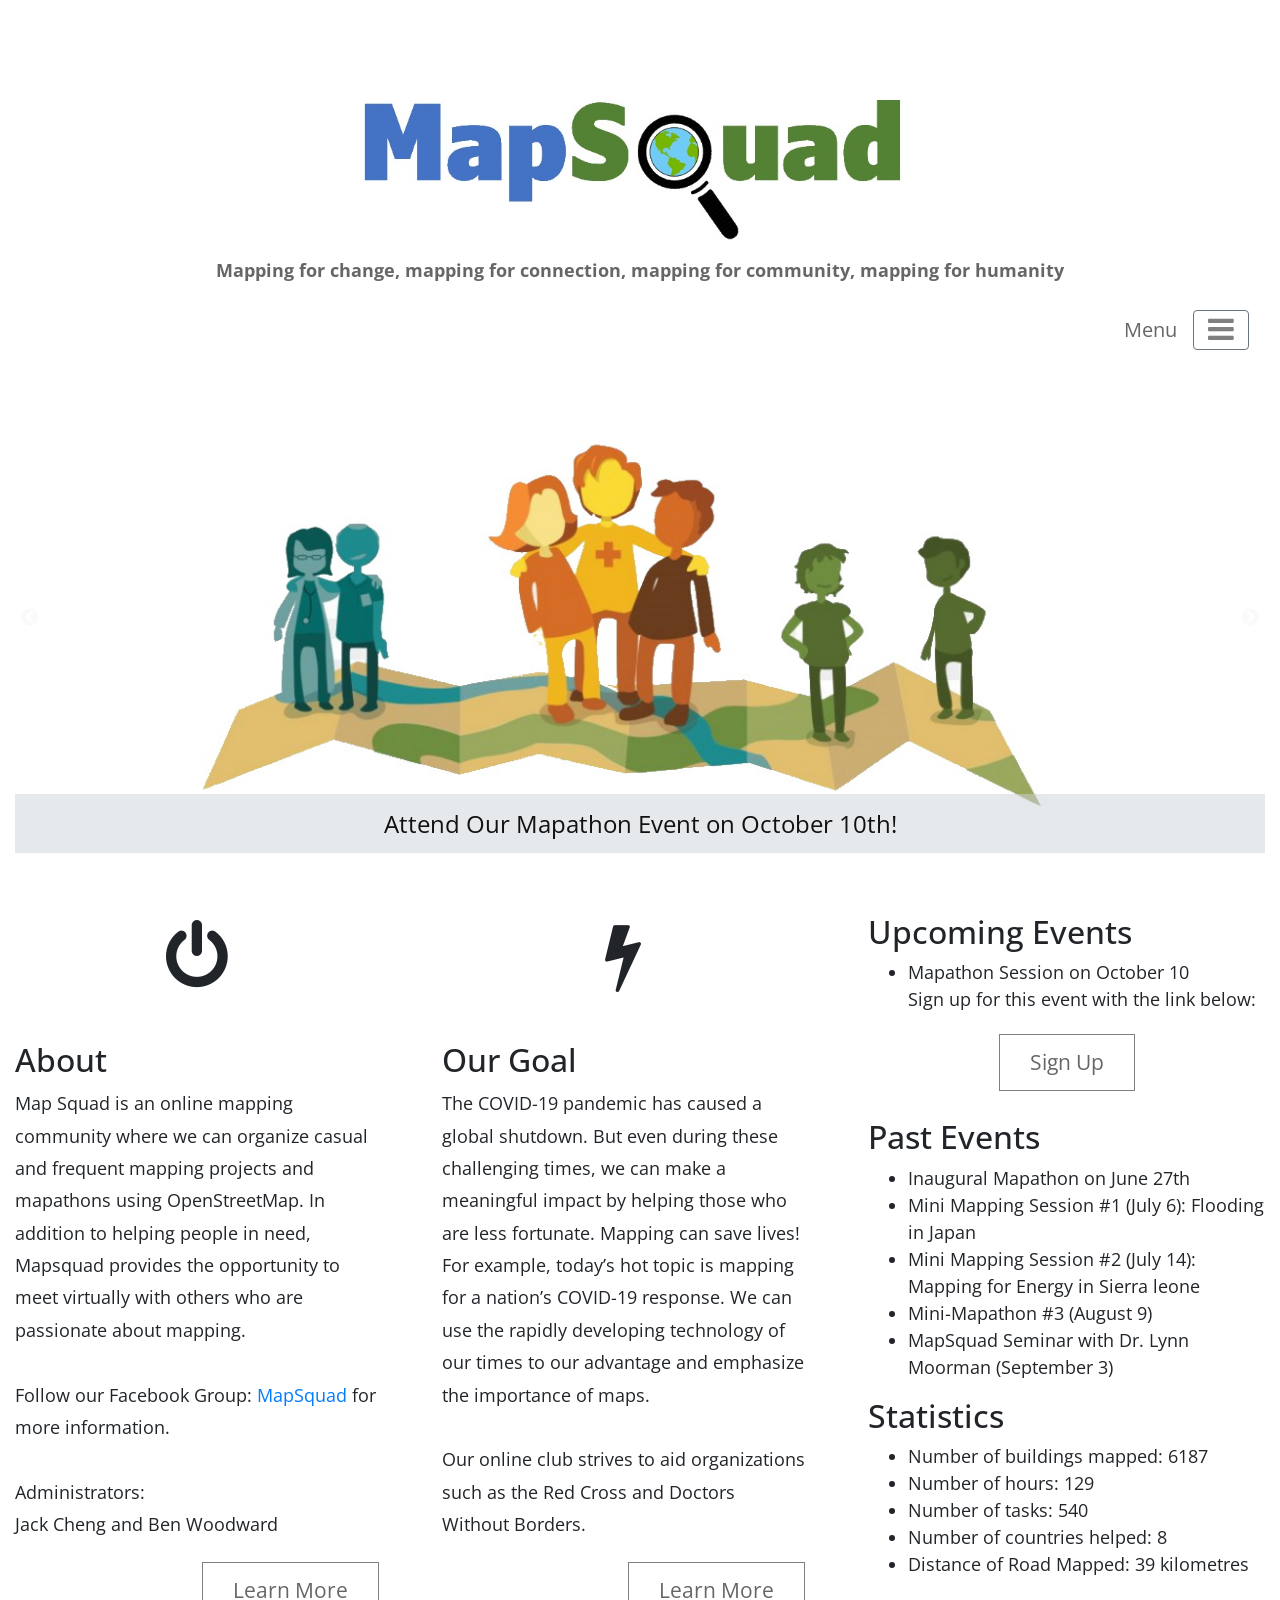
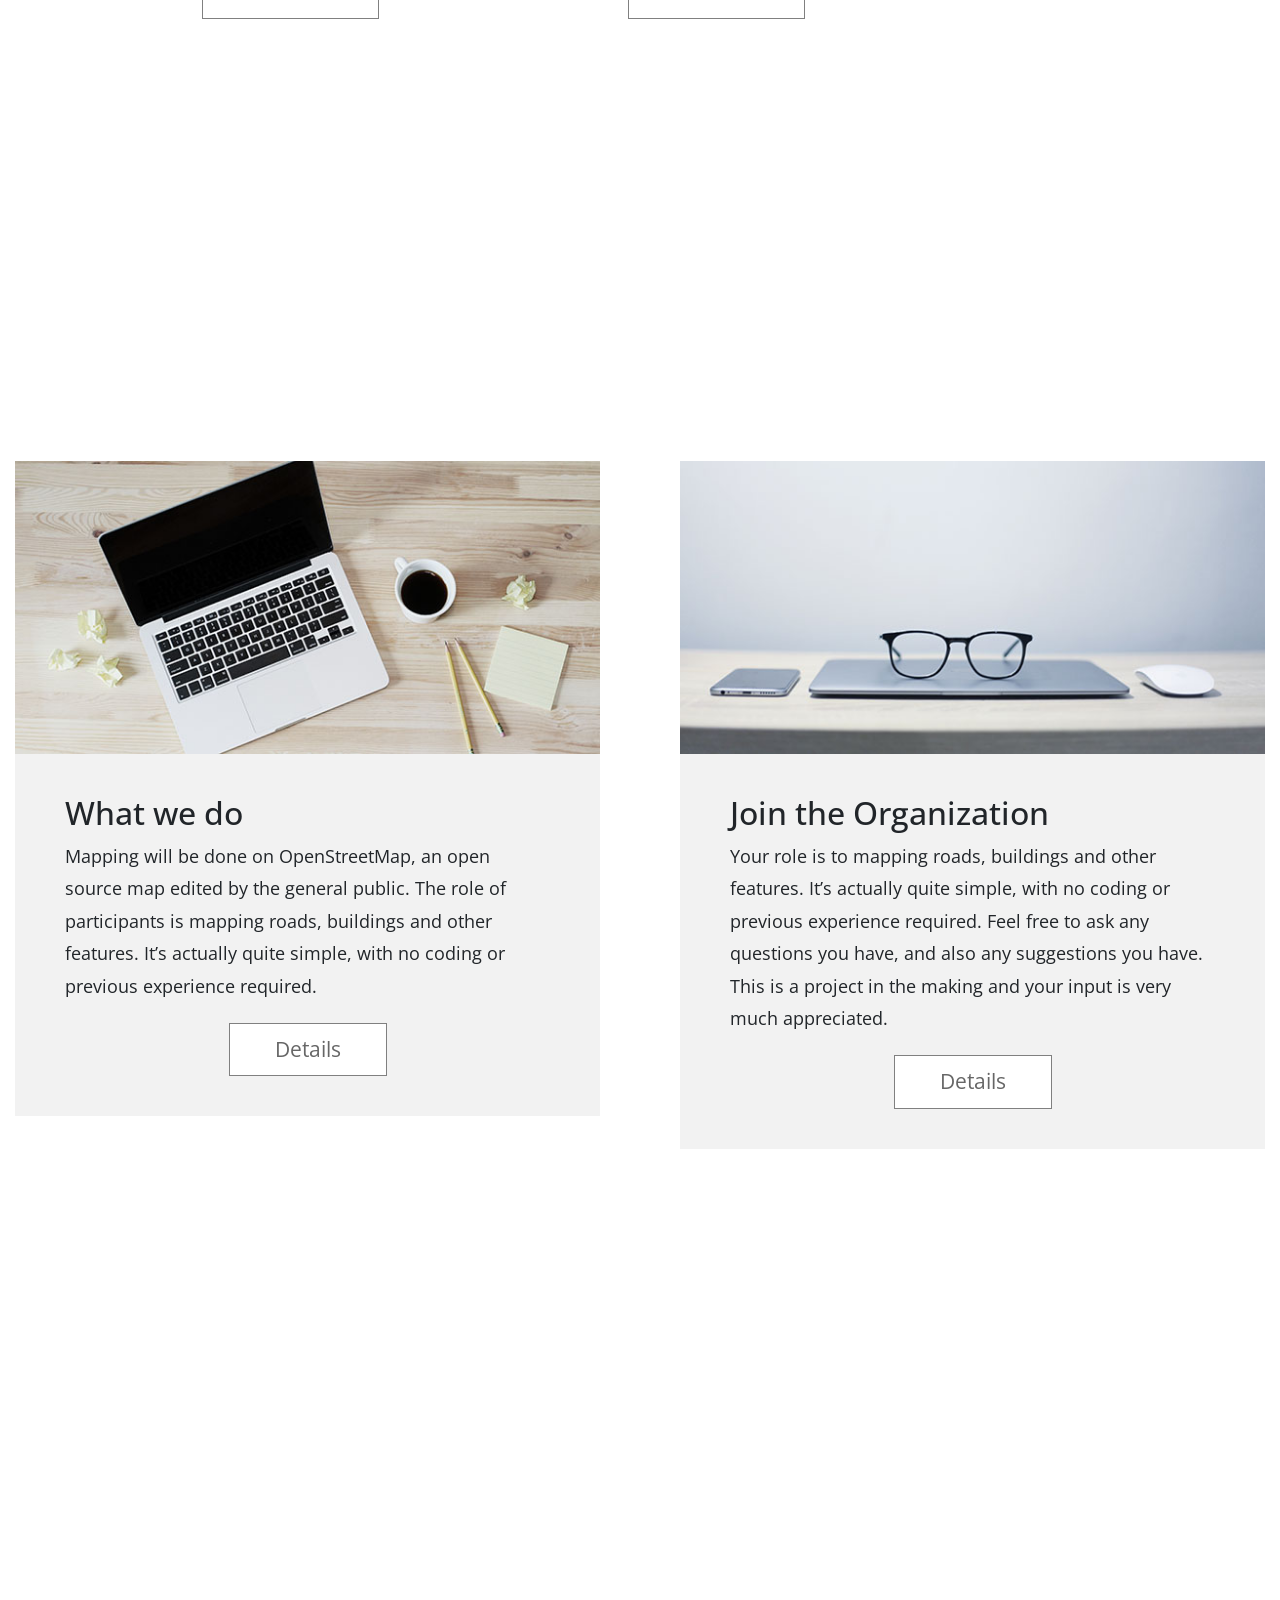
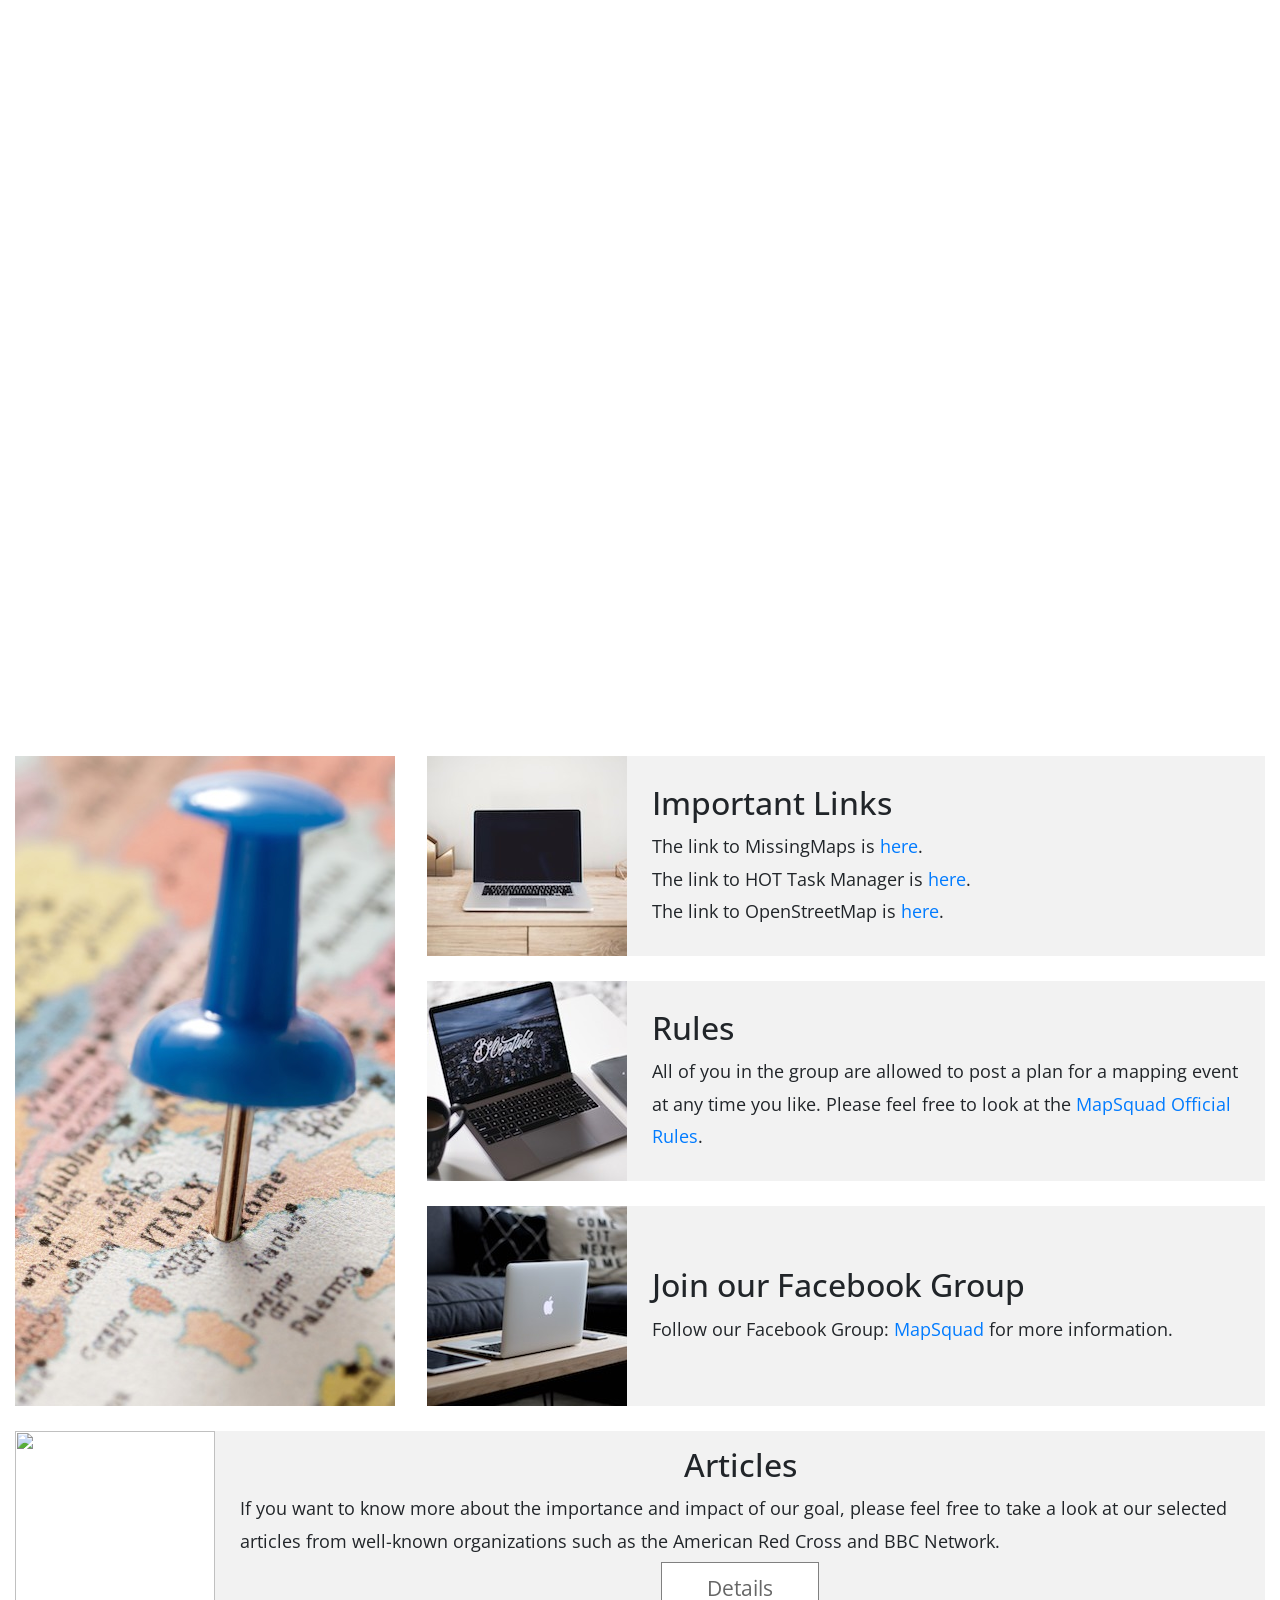
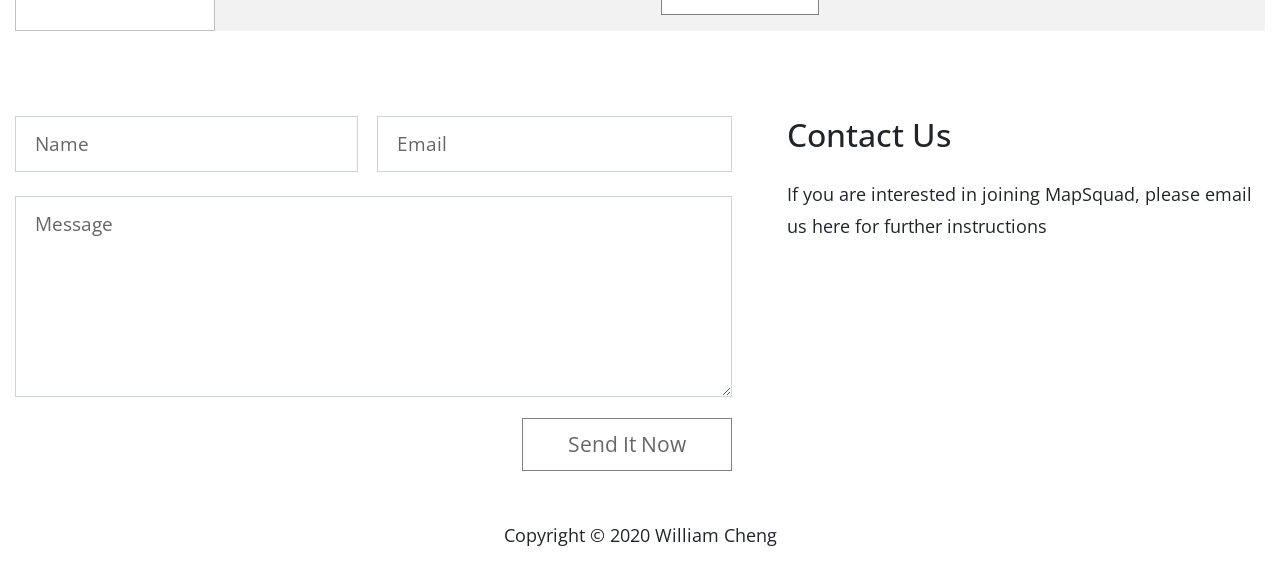
==== commit f53c5fae: "Update index.html" ====
--- a/index.html
+++ b/index.html
@@ -116,9 +116,9 @@
         <section class="row" id="tm-section-1">
             <div class="col-lg-12 tm-slider-col">
                 <div class="tm-img-slider">
-                    <a href = "https://docs.google.com/forms/d/e/1FAIpQLSf8Z8EOmpr_ETXg5_ghHba1X2H7LO4G1v54tK_er0hmE5rmpw/viewform" target ="_blank">
+                    <a href = "https://docs.google.com/forms/d/e/1FAIpQLScm-g3XZZdWC8UMmBwhGhWX7mGK50PsJ3XtuZKEciHjDXYsVg/viewform?gxids=7757" target ="_blank">
                     <div class="tm-img-slider-item" href="img/missing.jpg">
-                        <p class="tm-slider-caption">Attend Our Guest Speaker Event with Dr. Lynn Moorman on September 3rd</p>
+                        <p class="tm-slider-caption">Attend Our Mapathon Event on October 10th!</p>
                         <img src="img/missing.jpg" alt="Image" class="tm-slider-img">
                     </div>
                     </a>
@@ -173,10 +173,10 @@
                 <div class="col-xl-4 col-lg-4 col-md-12">
                     <h2>Upcoming Events</h2>
                     <ul>
-                    <li>MapSquad Seminar with <br> Dr. Lynn Moorman<br>Sign up for this event with the link below:</li>
+                    <li>Mapathon Session on October 10 <br> Sign up for this event with the link below:</li>
                     </ul>
                     <div class="text-center">
-                        <a href="https://docs.google.com/forms/d/e/1FAIpQLSf8Z8EOmpr_ETXg5_ghHba1X2H7LO4G1v54tK_er0hmE5rmpw/viewform" target = "_blank" class = "btn" align = "center">Sign Up Here</a>
+                        <a href="https://docs.google.com/forms/d/e/1FAIpQLScm-g3XZZdWC8UMmBwhGhWX7mGK50PsJ3XtuZKEciHjDXYsVg/viewform?gxids=7757" target = "_blank" class = "btn" align = "center">Sign Up</a>
                     </div>
                     <br>
                     <h2>Past Events</h2>
@@ -185,6 +185,7 @@
                     <li>Mini Mapping Session #1 (July 6): Flooding in Japan</li>
                     <li>Mini Mapping Session #2 (July 14): Mapping for Energy in Sierra leone</li>
                     <li>Mini-Mapathon #3 (August 9)</li>
+                    <li>MapSquad Seminar with Dr. Lynn Moorman (September 3)</li>
                     </ul>
                     <h2>Statistics</h2>
                     <ul>
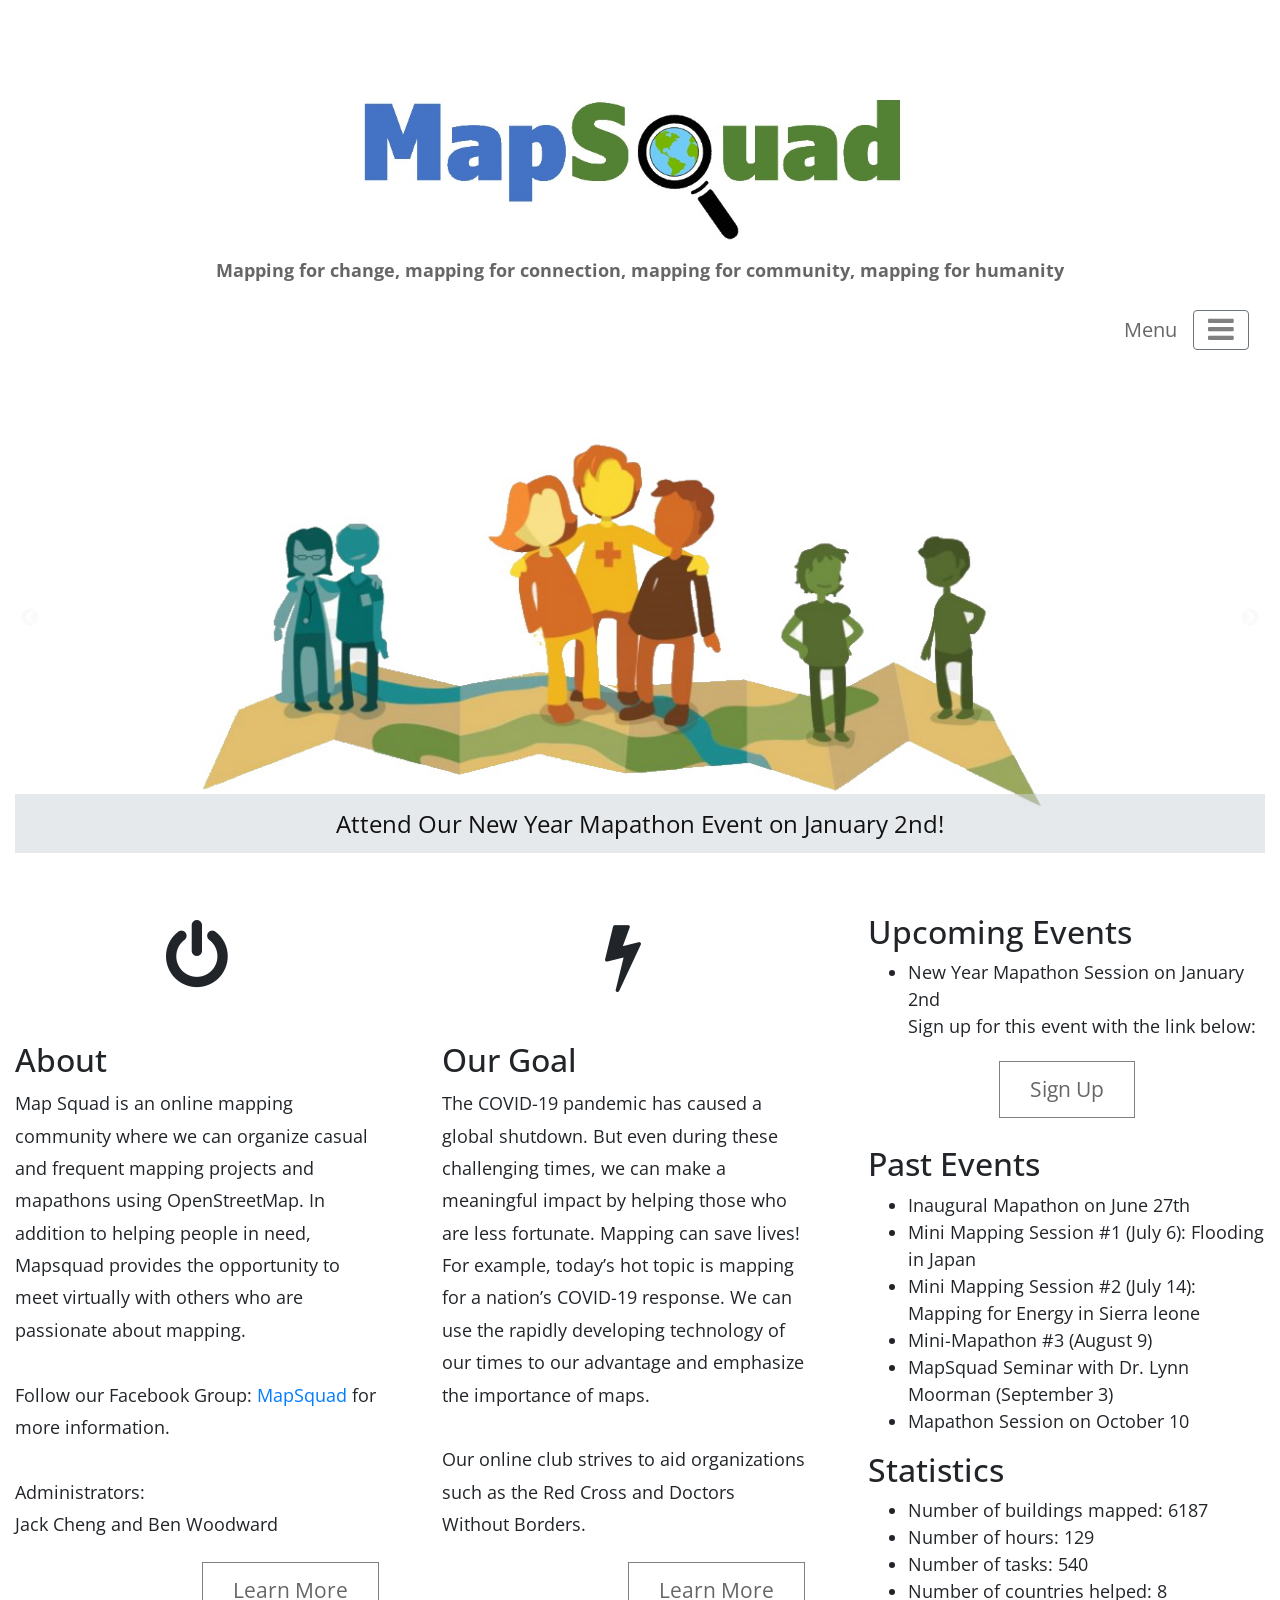
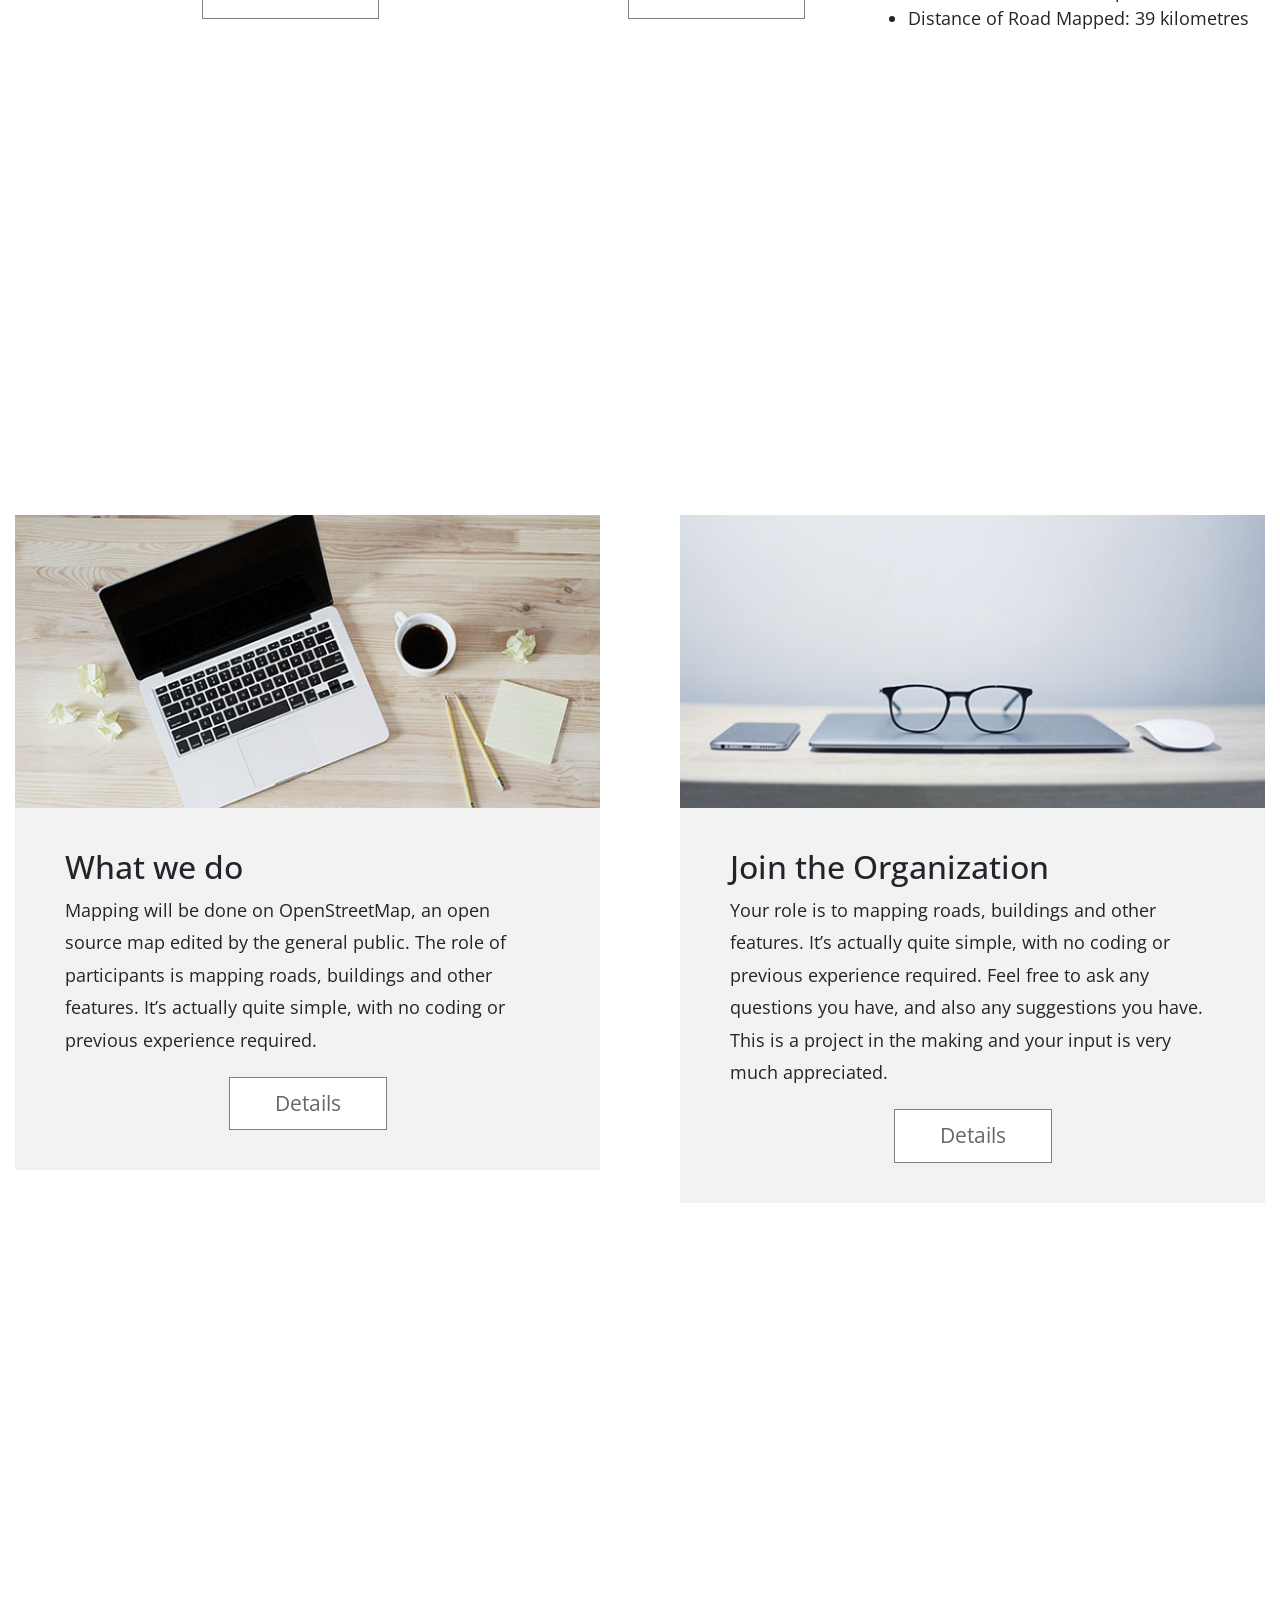
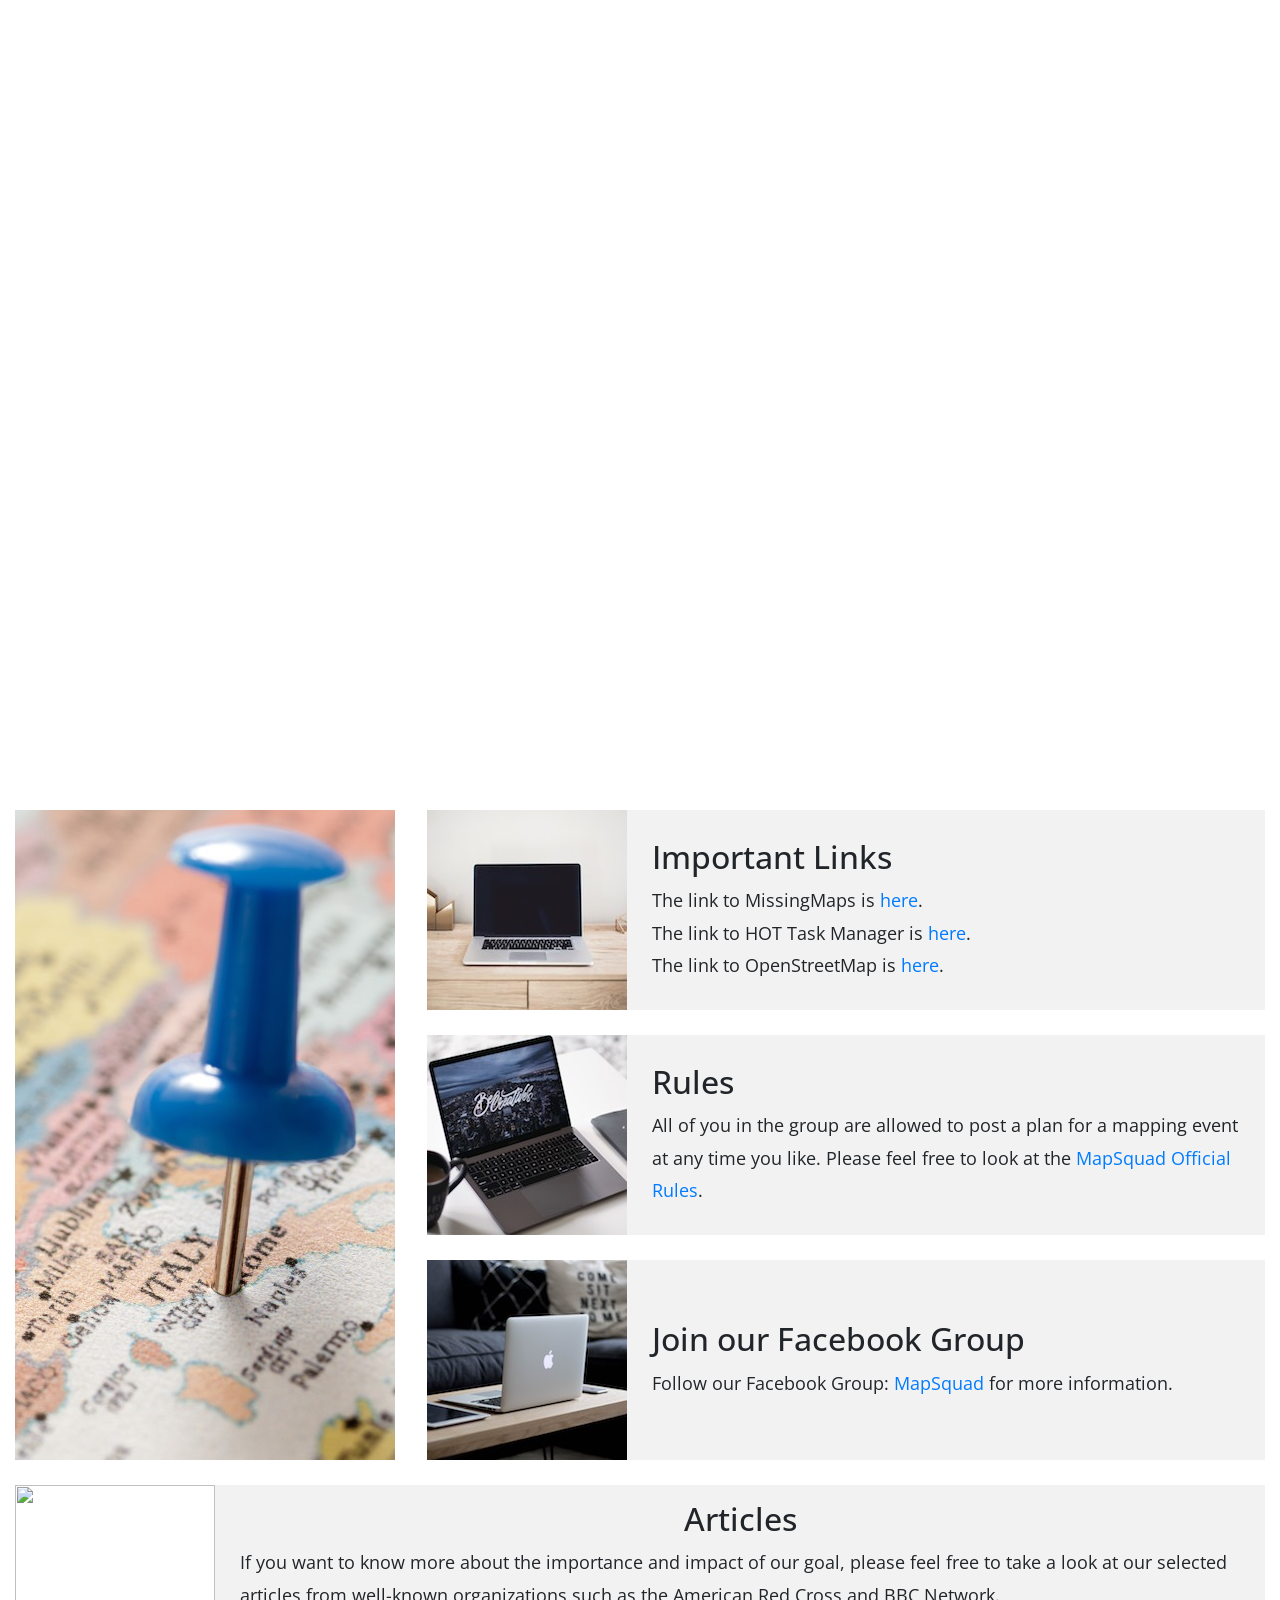
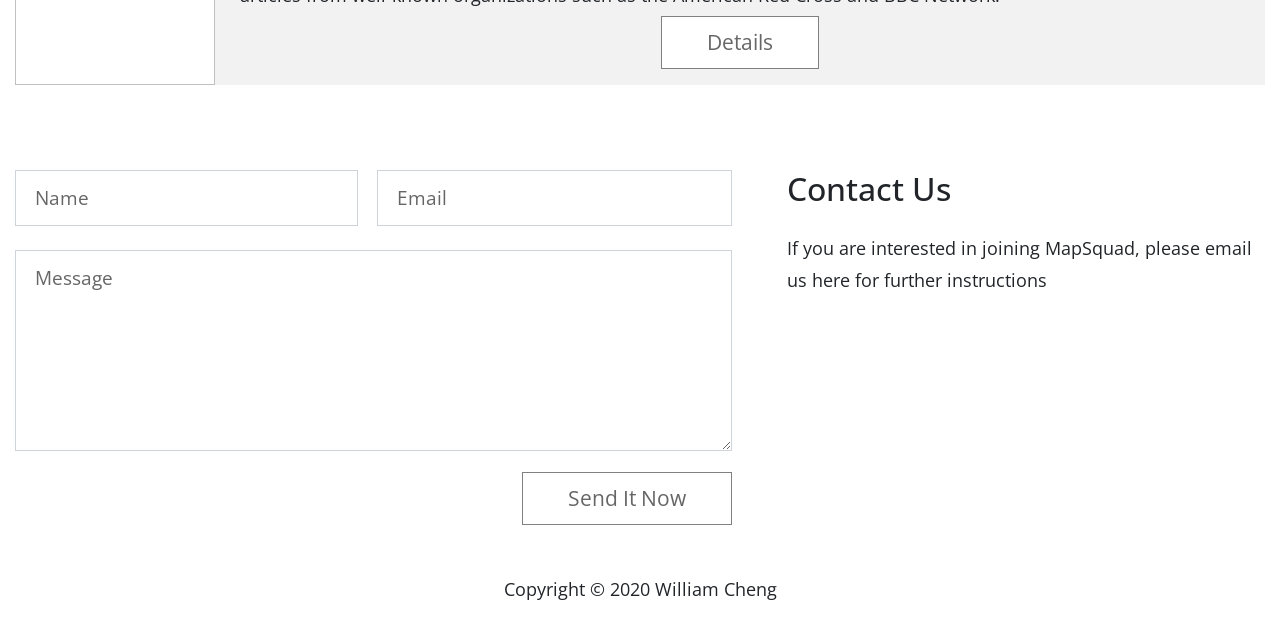
==== commit 5a5c2e1b: "Update index.html" ====
--- a/index.html
+++ b/index.html
@@ -116,9 +116,9 @@
         <section class="row" id="tm-section-1">
             <div class="col-lg-12 tm-slider-col">
                 <div class="tm-img-slider">
-                    <a href = "https://docs.google.com/forms/d/e/1FAIpQLScm-g3XZZdWC8UMmBwhGhWX7mGK50PsJ3XtuZKEciHjDXYsVg/viewform?gxids=7757" target ="_blank">
+                    <a href = "https://docs.google.com/forms/d/e/1FAIpQLSczVwRFbE3sHAT2QcWEd5RDxQKEcyrJDa20pTbv45AqxgHTrQ/viewform" target ="_blank">
                     <div class="tm-img-slider-item" href="img/missing.jpg">
-                        <p class="tm-slider-caption">Attend Our Mapathon Event on October 10th!</p>
+                        <p class="tm-slider-caption">Attend Our New Year Mapathon Event on January 2nd!</p>
                         <img src="img/missing.jpg" alt="Image" class="tm-slider-img">
                     </div>
                     </a>
@@ -173,10 +173,10 @@
                 <div class="col-xl-4 col-lg-4 col-md-12">
                     <h2>Upcoming Events</h2>
                     <ul>
-                    <li>Mapathon Session on October 10 <br> Sign up for this event with the link below:</li>
+                    <li>New Year Mapathon Session on January 2nd <br> Sign up for this event with the link below:</li>
                     </ul>
                     <div class="text-center">
-                        <a href="https://docs.google.com/forms/d/e/1FAIpQLScm-g3XZZdWC8UMmBwhGhWX7mGK50PsJ3XtuZKEciHjDXYsVg/viewform?gxids=7757" target = "_blank" class = "btn" align = "center">Sign Up</a>
+                        <a href="https://docs.google.com/forms/d/e/1FAIpQLSczVwRFbE3sHAT2QcWEd5RDxQKEcyrJDa20pTbv45AqxgHTrQ/viewform" target = "_blank" class = "btn" align = "center">Sign Up</a>
                     </div>
                     <br>
                     <h2>Past Events</h2>
@@ -186,6 +186,7 @@
                     <li>Mini Mapping Session #2 (July 14): Mapping for Energy in Sierra leone</li>
                     <li>Mini-Mapathon #3 (August 9)</li>
                     <li>MapSquad Seminar with Dr. Lynn Moorman (September 3)</li>
+                    <li>Mapathon Session on October 10</li>
                     </ul>
                     <h2>Statistics</h2>
                     <ul>
